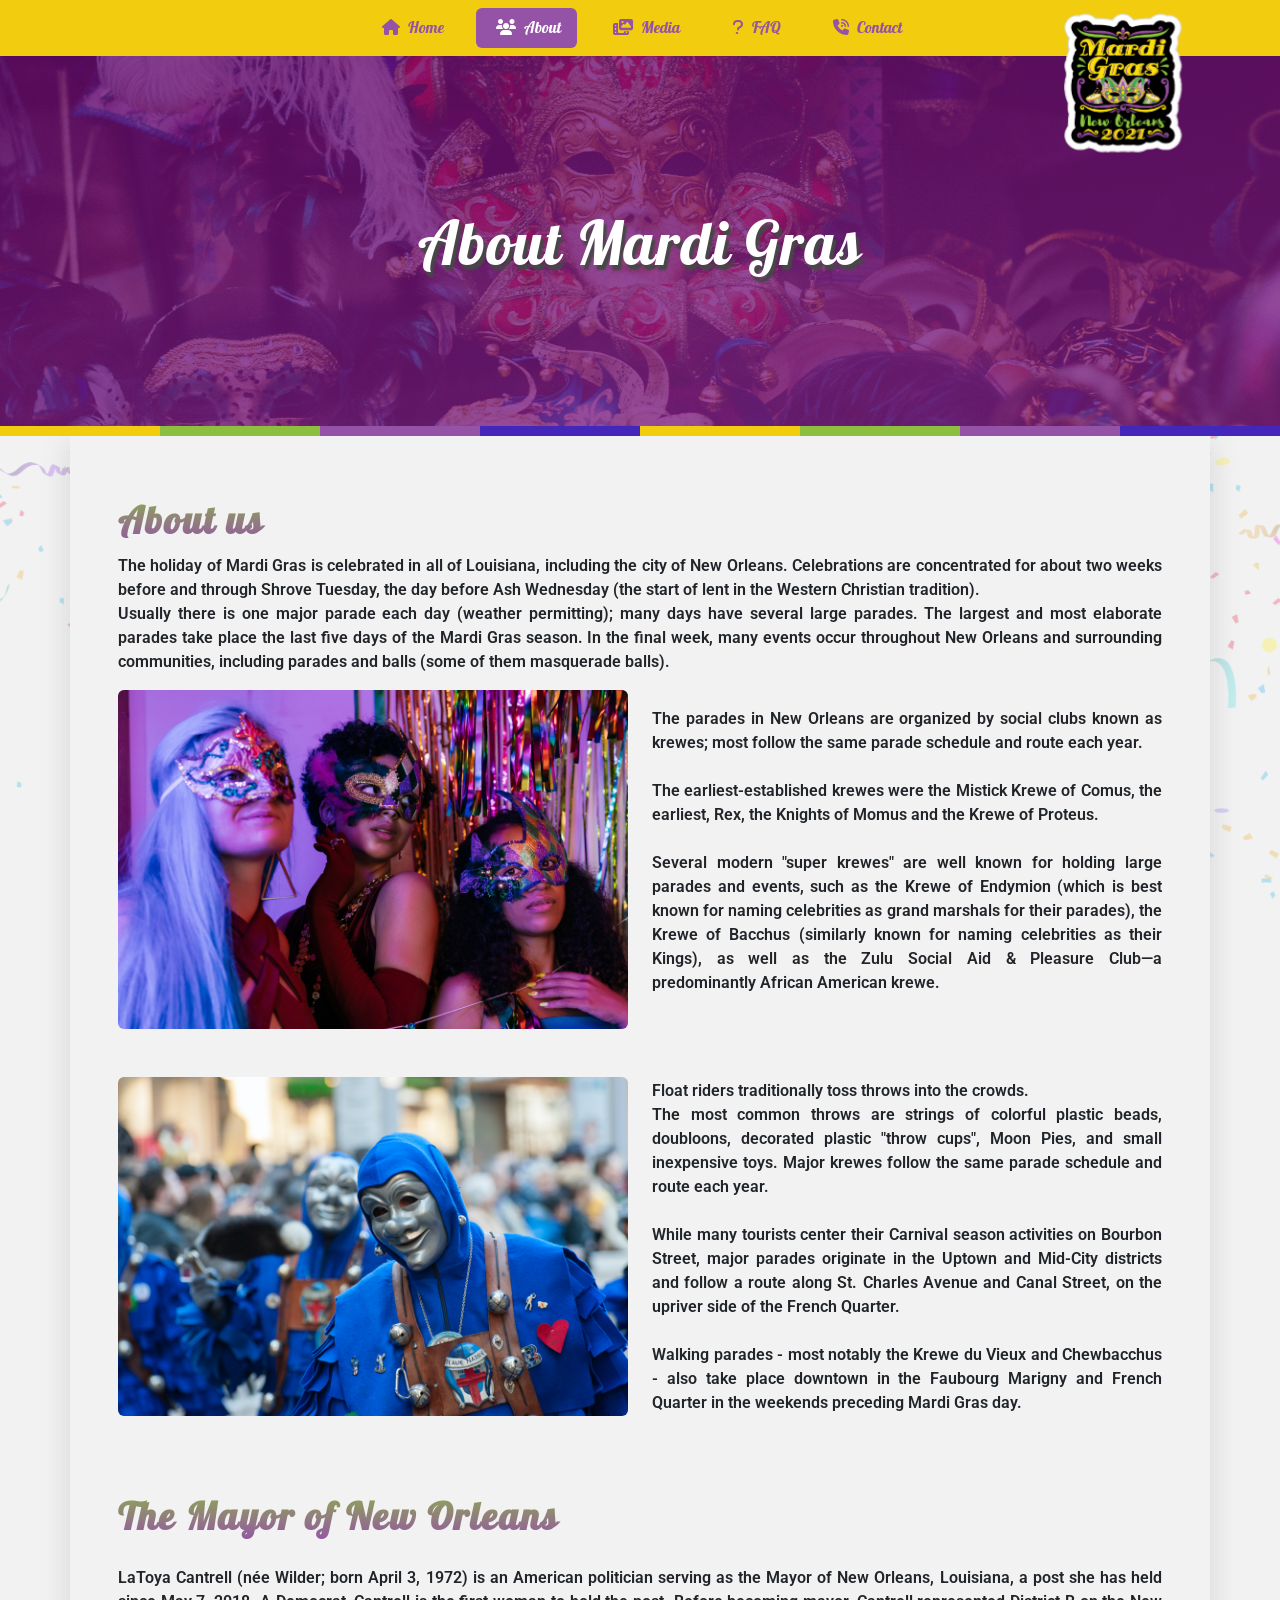
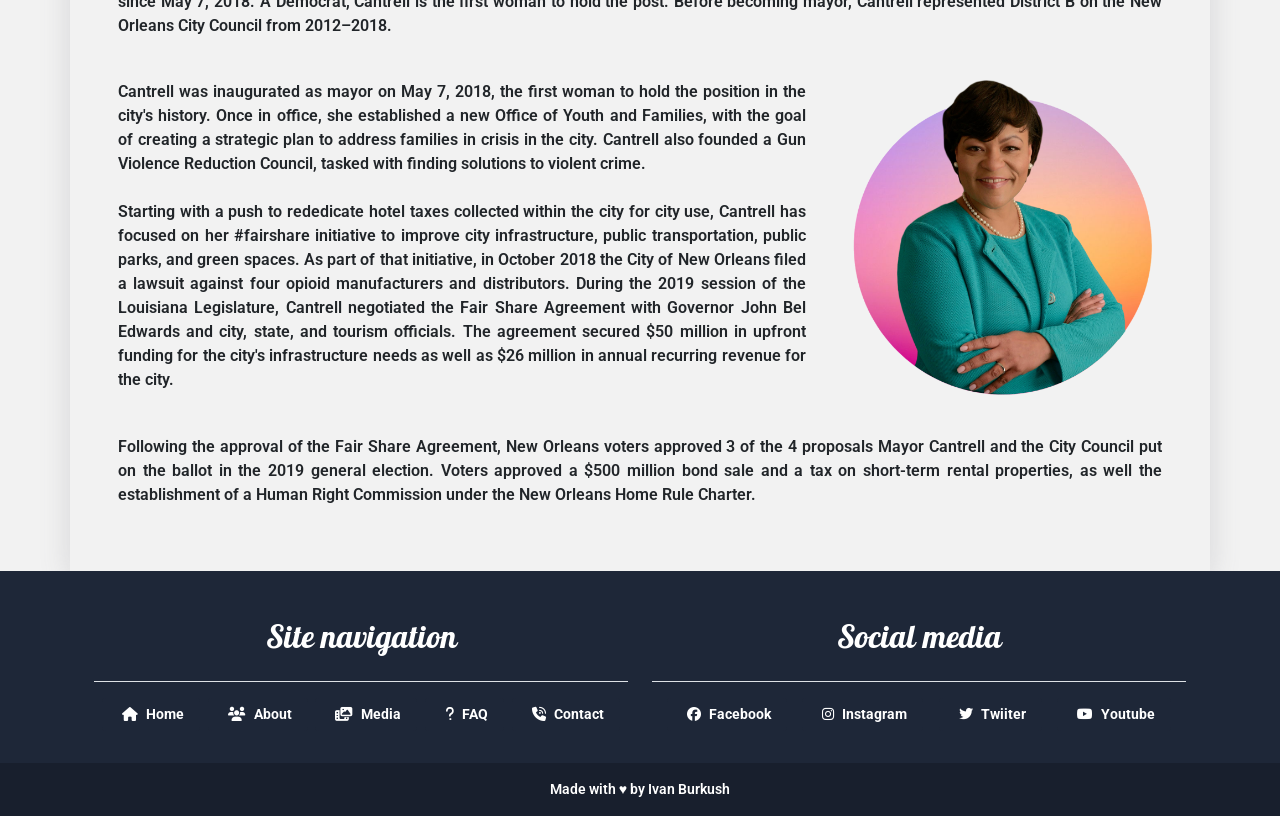
==== about.html @ 303bcdc7 "Initial commit" ====
<!DOCTYPE html>
<html lang="en">

<head>
    <meta charset="UTF-8">
    <meta http-equiv="X-UA-Compatible" content="IE=edge">
    <meta name="viewport" content="width=device-width, initial-scale=1.0">
    <link rel="stylesheet" href="https://cdnjs.cloudflare.com/ajax/libs/font-awesome/6.1.1/css/all.min.css"
        integrity="sha512-KfkfwYDsLkIlwQp6LFnl8zNdLGxu9YAA1QvwINks4PhcElQSvqcyVLLD9aMhXd13uQjoXtEKNosOWaZqXgel0g=="
        crossorigin="anonymous" referrerpolicy="no-referrer" />
    <link href="https://cdn.jsdelivr.net/npm/bootstrap@5.1.3/dist/css/bootstrap.min.css" rel="stylesheet"
        integrity="sha384-1BmE4kWBq78iYhFldvKuhfTAU6auU8tT94WrHftjDbrCEXSU1oBoqyl2QvZ6jIW3" crossorigin="anonymous" />
    <link rel="preconnect" href="https://fonts.googleapis.com">
    <link rel="preconnect" href="https://fonts.gstatic.com" crossorigin>
    <link rel="stylesheet" href="/styles/main.css">
    <link rel="shortcut icon" href="/imgs/logo.png">
    <title>About us</title>
</head>

<body>
    <!-- start of navbar -->
    <div class="navbar navbar-expand-lg navbar-light bg-newOrange sticky-top">
        <div class="container-fluid">
            <div class="container d-lg-flex justify-content-lg-end text-center ">
                <img class="position-absolute d-none d-lg-block navbarImage " width="150px" src="/imgs/logo.png"
                    alt="Mardi Gras Logo">
                <button onclick="myFunction()" class="navbar-toggler navbarIcon" type="button" data-bs-toggle="collapse"
                    data-bs-target="#navbarSupportedContent" aria-controls="navbarSupportedContent"
                    aria-expanded="false" aria-label="Toggle navigation">
                    <span class="navbar-toggler-icon"></span>
                </button>
                <div class="collapse navbar-collapse " id="navbarSupportedContent">
                    <nav class="nav nav-pills nav-fill d-block d-md-block d-lg-flex d-lg-flex flex-lg-row mx-auto ">
                        <a class="font-pattaya flex-md-fill text-md-center nav-link newPink mx-lg-2 mobileSpace"
                            href="/index.html"><i class="fa-solid fa-house px-1 me-1 bg-ne "></i>Home</a>
                        <a class="font-pattaya flex-md-fill text-md-center nav-link active mx-lg-2 mobileSpace"
                            href="/about.html"><i class="fa-solid fa-users px-1 me-1 "></i>About</a>
                        <a class="font-pattaya flex-md-fill text-md-center nav-link newPink mx-lg-2 mobileSpace"
                            href="/media.html"><i class="fa-solid fa-photo-film px-1 me-1"></i>Media</a>
                        <a class="font-pattaya flex-md-fill text-md-center nav-link newPink mx-lg-2 mobileSpace"
                            href="/FAQ.html"><i class="fa-solid fa-question px-1 me-1"></i>FAQ</a>
                        <a class="font-pattaya flex-md-fill text-md-center nav-link newPink mx-lg-2 mobileSpace"
                            href="/Contact.html"><i class="fa-solid fa-phone-volume px-1 me-1"></i>Contact</a>
                    </nav>
                </div>
            </div>
        </div>
    </div>
    <!-- start of banner-->

    <header class="headerBG-about">
        <section>
            <h1 class="header-banner text-center">About Mardi Gras</h1>
        </section>
    </header>

    <!-- start of bottom border-->
    <div class="container-fluid">
        <div class="row" style="height: 10px;">
            <div class="col bg-newOrange">
            </div>
            <div class="col bg-newGreen">
            </div>
            <div class="col bg-newPink">
            </div>
            <div class="col bg-newPurple">
            </div>
            <div class="col bg-newOrange">
            </div>
            <div class="col bg-newGreen">
            </div>
            <div class="col bg-newPink">
            </div>
            <div class="col bg-newPurple">
            </div>
        </div>
    </div>
    <!-- main content on page-->
    <div class="container bg-newGrey px-5 cShadow">
        <div class="row pt-5 d-flex align-items-center">
            <h2 class="gradient-text font-roboto-p pt-3 ">About us</h2>
            <div class="col-lg-12 ">
                <p class="font-roboto-p text-justify">The holiday of Mardi Gras is celebrated in all of
                    Louisiana,
                    including the city of New Orleans. Celebrations are concentrated for about two weeks before and
                    through Shrove Tuesday, the day before Ash Wednesday (the start of lent in the Western Christian
                    tradition).<br> Usually there is one major parade each day (weather permitting); many days have
                    several
                    large parades. The largest and most elaborate parades take place the last five days of the Mardi
                    Gras season. In the final week, many events occur throughout New Orleans and surrounding
                    communities, including parades and balls (some of them masquerade balls).
                </p>
            </div>
            <div class="col-lg-6 col-md-12 pb-md-3 pb-lg-0 pb-3">
                <img src="/imgs/about-us-1.jpg" class="w-100 rounded" alt="">
            </div>
            <div class="col-lg-6 col-md-12">
                <p class="font-roboto-p text-justify"> The parades in New Orleans are organized by social
                    clubs known as krewes; most follow the same parade schedule and route each year.<br><br> The
                    earliest-established krewes were the Mistick Krewe of Comus, the earliest, Rex, the Knights of Momus
                    and the Krewe of Proteus.<br><br> Several modern "super krewes" are well known for holding large
                    parades
                    and
                    events, such as the Krewe of Endymion (which is best known for naming celebrities as grand marshals
                    for their parades), the Krewe of Bacchus (similarly known for naming celebrities as their Kings), as
                    well as the Zulu Social Aid & Pleasure Club—a predominantly African American krewe.
                </p>
            </div>
        </div>
        <div class="row pt-lg-5 d-flex align-items-center">
            <div class="col-lg-6 col-md-12 pb-lg-3 pb-md-3 pb-3">
                <img src="/imgs/about us 2.jpg" class="w-100 rounded" alt="">
            </div>
            <div class="col-lg-6 col-md-12">
                <p class="font-roboto-p text-justify"> Float riders traditionally toss throws into the
                    crowds.<br> The most common throws are strings of colorful plastic beads, doubloons, decorated
                    plastic
                    "throw cups", Moon Pies, and small inexpensive toys. Major krewes follow the same parade
                    schedule
                    and route each year.<br> <br>While many tourists center their Carnival season activities on
                    Bourbon
                    Street,
                    major parades originate in the Uptown and Mid-City districts and follow a route along St.
                    Charles
                    Avenue and Canal Street, on the upriver side of the French Quarter. <br><br>Walking parades -
                    most
                    notably
                    the Krewe du Vieux and Chewbacchus - also take place downtown in the Faubourg Marigny and French
                    Quarter in the weekends preceding Mardi Gras day.
                </p>
            </div>
        </div>
        <div class="row pt-5 d-flex align-items-sm-center">
            <h2 class="gradient-text font-roboto-p pt-3 ">The Mayor of New Orleans</h2>
            <div class="col-lg-12">
                <p class="font-roboto-p pt-3 text-justify">LaToya Cantrell (née Wilder; born April 3, 1972) is an
                    American politician serving as the Mayor of New Orleans, Louisiana, a post she has held since May 7,
                    2018. A Democrat, Cantrell is the first woman to hold the post. Before becoming mayor, Cantrell
                    represented District B on the New Orleans City Council from 2012–2018.</p>
            </div>
        </div>
        <div class="row d-flex align-items-center">
            <div class="col-lg-8 ">
                <p class="font-roboto-p pt-3 text-justify">Cantrell was
                    inaugurated as
                    mayor on May 7, 2018, the first woman to hold the position in the city's history. Once in
                    office, she established a new Office of Youth and Families, with the goal of creating a strategic
                    plan to address families in crisis in the city. Cantrell also founded a Gun Violence Reduction
                    Council, tasked with finding solutions to violent crime. <br><br>Starting with a push to rededicate
                    hotel taxes collected within the city for city use, Cantrell has focused on her #fairshare
                    initiative to improve city infrastructure, public transportation, public parks, and green
                    spaces. As part of that initiative, in October 2018 the City of New Orleans filed a lawsuit
                    against four opioid manufacturers and distributors. During the 2019 session of the Louisiana
                    Legislature, Cantrell negotiated the Fair Share Agreement with Governor John Bel Edwards and city,
                    state, and tourism officials. The agreement secured $50 million in upfront funding for the city's
                    infrastructure needs as well as $26 million in annual recurring revenue for the city.</p>
            </div>
            <div class="col-lg-4 ">
                <img src="/imgs/La_Toya_Cantrell.png" class="w-100 rounded pb-4" alt="Mardi Gras mask">
            </div>
            <div class="col-lg-12 pb-5">
                <p class="font-roboto-p pt-3 text-justify">Following
                    the approval of the Fair Share Agreement, New Orleans voters approved 3 of the 4 proposals Mayor
                    Cantrell and the City Council put on the ballot in the 2019 general election. Voters approved a $500
                    million bond sale and a tax on short-term rental properties, as well the establishment of a Human
                    Right Commission under the New Orleans Home Rule Charter.</p>
            </div>
        </div>
    </div>
    <!-- Footer -->
    <div class="bgNewDarkBlue">
        <div class="container p-4">
            <section class="">
                <div class="row">
                    <div class="col-lg-6 col-md-6 mb-4 mb-md-0">
                        <h5 class="footerHeader text-center border-bottom pb-4 mt-4">Site navigation</h5>
                        <ul class="list-unstyled mb-0 d-xl-flex justify-content-evenly">
                            <li>
                                <a class="btn button-footer my-2 w-100 align-self-start font-roboto-p me-2"
                                    href="/index.html"><i class="fa-solid fa-house px-1 me-1 bg-ne "></i>Home</a>
                            </li>
                            <li>
                                <a class="btn button-footer my-2 w-100 align-self-start font-roboto-p me-2"
                                    href="/about.html"><i class="fa-solid fa-users px-1 me-1 "></i>About</a>
                            </li>
                            <li>
                                <a class="btn button-footer my-2 w-100 align-self-start font-roboto-p me-2"
                                    href="/media.html"><i class="fa-solid fa-photo-film px-1 me-1"></i>Media</a>
                            </li>
                            <li>
                                <a class="btn button-footer my-2 w-100 align-self-start font-roboto-p me-2"
                                    href="/FAQ.html"><i class="fa-solid fa-question px-1 me-1"></i>FAQ</a>
                            </li>
                            <li>
                                <a class="btn button-footer my-2 w-100 align-self-start font-roboto-p me-2"
                                    href="/contact.html"><i class="fa-solid fa-phone-volume px-1 me-1"></i>Contact</a>
                            </li>
                        </ul>
                    </div>
                    <div class="col-lg-6 col-md-6 mb-4 mb-md-0 mt-4">
                        <h5 class="footerHeader text-center border-bottom pb-4">Social media</h5>
                        <ul class="list-unstyled mb-0 d-xl-flex justify-content-evenly">
                            <li>
                                <a class="btn button-footer my-2 w-100 align-self-start font-roboto-p me-2" id="FS"
                                    href="https://www.facebook.com/MardiGrasNewOrleans/"><i
                                        class="fa-brands fa-facebook px-1 me-1 bg-ne"></i>Facebook</a>
                            </li>
                            <li>
                                <a class="btn button-footer my-2 w-100 align-self-start font-roboto-p me-2" id="insta"
                                    href="https://www.instagram.com/mardigrasworld/"><i
                                        class="fa-brands fa-instagram px-1 me-1 "></i>Instagram</a>
                            </li>
                            <li>
                                <a class="btn button-footer my-2 w-100 align-self-start font-roboto-p me-2" id="twitter"
                                    href="https://twitter.com/MardiGrasNOLA"><i
                                        class="fa-brands fa-twitter px-1 me-1 "></i>Twiiter</a>
                            </li>
                            <li>
                                <a class="btn button-footer my-2 w-100 align-self-start font-roboto-p me-2" id="YT"
                                    href="https://www.youtube.com/channel/UCOrq1qF6dVDn9Do-wvbKh0Q"><i
                                        class="fa-brands fa-youtube px-1 me-1 "></i>Youtube</a>
                            </li>
                        </ul>
                    </div>
                </div>
            </section>
        </div>
        <div class="text-center p-3 font-roboto-p-footer" style="background-color: rgba(0, 0, 0, 0.2)">
            <a style="color: white;">Made with ♥ by Ivan Burkush</a>
        </div>
    </div>

    <script src="/js/footer.js"></script>
    <script src="https://cdn.jsdelivr.net/npm/bootstrap@5.1.3/dist/js/bootstrap.bundle.min.js"
        integrity="sha384-ka7Sk0Gln4gmtz2MlQnikT1wXgYsOg+OMhuP+IlRH9sENBO0LRn5q+8nbTov4+1p" crossorigin="anonymous">
    </script>
</body>

</html>
---- styles/main.css ----
@charset "UTF-8";
@import url("https://fonts.googleapis.com/css2?family=Henny+Penny&family=Pattaya&family=Roboto:wght@100&display=swap");
body {
  background-color: #F2F2F2;
  min-height: 100%;
  background-image: url("/imgs/20-203442_confetti-transparent-png-clip-art-image-free-confetti.png");
  background-repeat: no-repeat;
  background-attachment: fixed;
  background-position: center;
  background-size: cover;
}

.bg-newOrange {
  background-color: #F2CC0F;
}

.bg-newGreen {
  background-color: #8CBF3F;
}

.bg-newPink {
  background-color: #9453A6;
}

.bg-newGrey {
  background-color: #F2F2F2;
}

.bg-newPurple {
  background-color: #4426bb;
}

.newPink {
  color: #9453A6 !important;
}

.carousel-item {
  overflow: hidden;
}

.carousel-item img {
  width: 100%;
  -o-object-fit: contain;
     object-fit: contain;
}

.font-roboto-p {
  font-family: 'Roboto', sans-serif;
  font-weight: 600;
}

.font-pattaya-slider {
  font-size: 64px;
  letter-spacing: 2px;
  font-family: 'Pattaya', sans-serif;
  text-shadow: 3px 5px 2px #474747;
}

.gradient-text {
  font-size: 38px;
  letter-spacing: 2px;
  font-family: 'Pattaya', sans-serif;
  background-color: #f3ec78;
  background-image: -webkit-gradient(linear, left bottom, left top, from(#9453A6), to(#8CBF3F));
  background-image: linear-gradient(to top, #9453A6 0%, #8CBF3F 100%);
  background-size: 100%;
  background-clip: text;
  -webkit-background-clip: text;
  -moz-background-clip: text;
  -webkit-text-fill-color: transparent;
  -moz-text-fill-color: transparent;
}

.carousel .carousel-indicators button {
  width: 10px;
  height: 10px;
  border-radius: 100%;
}

.carousel-control-prev-icon {
  background-image: url("data:image/svg+xml;charset=utf8,%3Csvg xmlns='http://www.w3.org/2000/svg' fill='%239453A6' viewBox='0 0 8 8'%3E%3Cpath d='M5.25 0l-4 4 4 4 1.5-1.5-2.5-2.5 2.5-2.5-1.5-1.5z'/%3E%3C/svg%3E") !important;
}

.carousel-control-next-icon {
  background-image: url("data:image/svg+xml;charset=utf8,%3Csvg xmlns='http://www.w3.org/2000/svg' fill='%239453A6' viewBox='0 0 8 8'%3E%3Cpath d='M2.75 0l-1.5 1.5 2.5 2.5-2.5 2.5 1.5 1.5 4-4-4-4z'/%3E%3C/svg%3E") !important;
}

@media (max-width: 991.98px) {
  h1.h1Mobile-1 {
    display: -webkit-box;
    display: -ms-flexbox;
    display: flex;
    text-align: center;
    -webkit-box-pack: center;
        -ms-flex-pack: center;
            justify-content: center;
    height: 62vh;
    -ms-flex-line-pack: center;
        align-content: center;
    -webkit-box-align: end;
        -ms-flex-align: end;
            align-items: end;
    padding-bottom: 45px;
  }
}

.mobile-img-sides {
  background-image: url("./imgs/mardi-festival.jpeg");
  padding-right: 0 !important;
  padding-left: 0 !important;
}

.bgMobileStyle {
  background-image: url("/imgs/bannerMobile.jpg");
  background-size: cover;
  height: 60vh;
  background-position: center;
}

.fs-h1-m {
  font-size: 42px;
}

.fs-h3-card {
  font-family: 'Roboto', sans-serif;
  font-weight: bold;
  font-size: 14px !important;
}

.text-justify {
  text-align: justify;
}

.cShadow {
  -webkit-box-shadow: rgba(100, 100, 111, 0.2) 0px 7px 29px 0px;
          box-shadow: rgba(100, 100, 111, 0.2) 0px 7px 29px 0px;
}

.sliderBox {
  height: 450px;
  position: relative;
  text-align: left;
  display: -webkit-box;
  display: -ms-flexbox;
  display: flex;
  -webkit-box-align: center;
      -ms-flex-align: center;
          align-items: center;
}

.cardBt {
  color: white;
  background-color: #8CBF3F;
  border-color: #8CBF3F;
}

.button5 {
  border-radius: 4px;
  background-color: #5ca1e1;
  border: none;
  color: #fff;
  text-align: center;
  font-family: 'Roboto', sans-serif;
  font-weight: bold;
  font-size: 14px !important;
  -webkit-transition: all 0.5s;
  transition: all 0.5s;
  cursor: pointer;
}

.button5 {
  cursor: pointer;
  display: inline-block;
  position: relative;
  -webkit-transition: 0.5s;
  transition: 0.5s;
}

.button5:after {
  content: '←';
  position: absolute;
  opacity: 0;
  color: white;
  right: -20px;
  -webkit-transition: 0.5s;
  transition: 0.5s;
}

.button5:hover {
  padding-right: 24px;
  padding-left: 8px;
  background-color: #9453A6;
  color: white;
  text-shadow: 2px 2px 2px #00000069;
}

.button5:hover:after {
  opacity: 1;
  right: 10px;
}

.button6 {
  border-radius: 4px;
  background-color: #8CBF3F;
  border: none;
  color: #fff;
  text-align: center;
  font-family: 'Roboto', sans-serif;
  font-weight: bold;
  font-size: 14px !important;
  -webkit-transition: all 0.5s;
  transition: all 0.5s;
  cursor: pointer;
}

.button6 {
  cursor: pointer;
  display: inline-block;
  position: relative;
  -webkit-transition: 0.5s;
  transition: 0.5s;
}

.button6:after {
  content: '←';
  position: absolute;
  opacity: 0;
  color: white;
  right: -20px;
  -webkit-transition: 0.5s;
  transition: 0.5s;
}

.button6:hover {
  padding-right: 24px;
  padding-left: 8px;
  background-color: #9453A6;
  color: white;
  text-shadow: 2px 2px 2px #00000069;
}

.button6:hover:after {
  opacity: 1;
  right: 10px;
}

.font-roboto-p-footer {
  font-family: 'Roboto', sans-serif;
  font-weight: 600;
  font-size: 14px;
}

.headerBG-about {
  background: #ffcd00;
  background: linear-gradient(350deg, #7e1f82c8, #68076cc8), url(/imgs/Mardi-gras-banner-about.jpg);
  background-size: cover;
  background-position: 100%;
  height: 450px;
  margin-top: -80px;
}

header section {
  display: -webkit-box;
  display: -ms-flexbox;
  display: flex;
  -webkit-box-pack: center;
      -ms-flex-pack: center;
          justify-content: center;
  -webkit-box-align: center;
      -ms-flex-align: center;
          align-items: center;
  height: 550px;
}

.header-banner {
  font-family: 'Pattaya', sans-serif;
  letter-spacing: 1px;
  font-size: 60px;
  color: white;
  text-shadow: 3px 5px 2px #474747;
}

@media (max-width: 991.98px) {
  .header-banner {
    font-size: 40px;
  }
}

.headerBG-media {
  background: #ffcd00;
  background: linear-gradient(350deg, #7e1f82c8, #68076cc8), url(/imgs/Mardi-gras-banner-media.jpg);
  background-size: cover;
  background-position: 100%;
  height: 450px;
  margin-top: -80px;
}

.imgHover {
  -webkit-transition: -webkit-box-shadow .3s;
  transition: -webkit-box-shadow .3s;
  transition: box-shadow .3s;
  transition: box-shadow .3s, -webkit-box-shadow .3s;
}

.imgHover:hover {
  -webkit-box-shadow: rgba(100, 100, 111, 0.2) 0px 7px 29px 0px;
          box-shadow: rgba(100, 100, 111, 0.2) 0px 7px 29px 0px;
}

.container-vid {
  position: relative;
  overflow: hidden;
  width: 100%;
  padding-top: 56.25%;
  /* 16:9 Aspect Ratio (divide 9 by 16 = 0.5625) */
}

/* Then style the iframe to fit in the container div with full height and width */
.responsive-iframe {
  position: absolute;
  top: 0;
  left: 0;
  bottom: 0;
  right: 0;
  width: 100%;
  height: 100%;
}

.headerBG-FAQ {
  background: #ffcd00;
  background: linear-gradient(350deg, #7e1f82c8, #68076cc8), url(/imgs/Mardi-gras-banner-faq.jpg);
  background-size: cover;
  background-position: 100%;
  height: 450px;
  margin-top: -80px;
}

button.accordion-button {
  font-family: 'Roboto';
  font-weight: 600;
}

.accordion-body {
  font-family: 'Roboto';
  font-weight: 700;
}

button.accordion-button.collapsed {
  background-color: #f2f2f2;
}

.accordion-button:not(.collapsed) {
  color: #9453a6 !important;
}

.accordion-button.collapsed::after {
  background-image: url(/imgs/icons8-arrow-24.png) !important;
}

.accordion-button:not(.collapsed)::after {
  background-image: url(/imgs/icons8-arrow-24.png) !important;
}

.headerBG-contact {
  background: #ffcd00;
  background: linear-gradient(350deg, #7e1f82c8, #68076cc8), url(/imgs/Mardi-gras-banner-contact.jpg);
  background-size: cover;
  background-position: 100%;
  height: 450px;
  margin-top: -80px;
}

.map {
  margin: auto;
  display: -webkit-box;
  display: -ms-flexbox;
  display: flex;
}

iframe.googlemap {
  border-radius: 2%;
}

.navbarIcon {
  border-color: rgba(0, 0, 0, 0) !important;
}

.navbarImage {
  z-index: 5;
  -webkit-transition: all .2s ease-in-out;
  transition: all .2s ease-in-out;
}

.navbarImage:hover {
  -webkit-transform: scale(1.5) translate(-25%, 15%);
          transform: scale(1.5) translate(-25%, 15%);
}

button:focus:not(:focus-visible) {
  outline: none !important;
}

.navbar-toggler:focus {
  -webkit-box-shadow: 0 0 0 0 !important;
          box-shadow: 0 0 0 0 !important;
}

.nav-pills .nav-link.active,
.nav-pills .show > .nav-link {
  color: #fff;
  background-color: #9453A6 !important;
  -webkit-transition: all .2s ease-in-out;
  transition: all .2s ease-in-out;
}

.nav-pills .nav-link.active:hover,
.nav-pills .show > .nav-link:hover {
  background-color: #593563 !important;
  -webkit-transform: scale(1.1);
          transform: scale(1.1);
}

a.font-pattaya.flex-md-fill.text-md-center.nav-link.newPink.mx-lg-2.mobileSpace {
  -webkit-transition: all .2s ease-in-out;
  transition: all .2s ease-in-out;
}

a.font-pattaya.flex-md-fill.text-md-center.nav-link.newPink.mx-lg-2.mobileSpace:hover {
  color: white !important;
  background-color: #9453A6 !important;
  -webkit-transform: scale(1.1);
          transform: scale(1.1);
}

@media (max-width: 992px) {
  .mobileSpace {
    margin-top: 0.5rem;
    margin-bottom: 0.5rem;
  }
}

.font-pattaya {
  font-family: 'Pattaya', sans-serif;
}

.bgNewDarkBlue {
  background-color: #1e2738;
}

.button-footer {
  border-radius: 4px;
  background-color: #1e2738;
  border: none;
  color: #fff;
  text-align: center;
  font-family: 'Roboto', sans-serif;
  font-weight: bold;
  font-size: 14px !important;
  -webkit-transition: all 0.5s;
  transition: all 0.5s;
  cursor: pointer;
}

.button-footer {
  cursor: pointer;
  display: inline-block;
  position: relative;
  -webkit-transition: 0.5s;
  transition: 0.5s;
}

.button-footer:after {
  content: '←';
  position: absolute;
  opacity: 0;
  color: white;
  right: -5px;
  -webkit-transition: 0.5s;
  transition: 0.5s;
}

.button-footer:hover {
  padding-right: 24px;
  padding-left: 8px;
  background-color: #9453A6;
  color: white;
  text-shadow: 2px 2px 2px #00000069;
}

.button-footer:hover:after {
  opacity: 1;
  right: 10px;
}

.footerHeader {
  font-family: 'Pattaya', sans-serif;
  font-size: 32px;
  color: white;
}

.modalBtnClose {
  position: absolute;
  top: 8px;
  right: 8px;
  background-color: white;
  color: black !important;
}

.font-pattaya-modealHeader {
  font-family: "Pattaya", sans-serif;
  color: #000000;
  font-weight: 400;
  font-size: 34px;
}

.font-roboto-modealDesc {
  font-family: 'Roboto', sans-serif;
  font-weight: 600;
  font-size: 15px;
}

.headerBG-trivia {
  background: #ffcd00;
  background: linear-gradient(350deg, #7e1f82c8, #68076cc8), url(/imgs/Mardi-gras-banner-trivia.jpg);
  background-size: cover;
  background-position: 100%;
  height: 450px;
  margin-top: -80px;
}

.bg-newTrivia {
  background: url(/imgs/bg-quiz.jpg);
  background: url(/imgs/bg-quiz.jpg);
  background-size: cover;
}

.btn-wrong {
  background-color: red !important;
}

.btn-correct {
  background-color: green !important;
}

.button-trivia {
  border-radius: 4px;
  background-color: #5ca1e1;
  border: none;
  color: #fff;
  text-align: center;
  font-family: 'Roboto', sans-serif;
  font-weight: bold;
  font-size: 14px !important;
  -webkit-transition: all 0.5s;
  transition: all 0.5s;
  cursor: pointer;
}

.button-trivia {
  cursor: pointer;
  text-decoration: none;
  display: inline-block;
  position: relative;
  -webkit-transition: 0.5s;
  transition: 0.5s;
}

.button-trivia:hover {
  background-color: #9453A6;
  color: white;
  text-shadow: 2px 2px 2px #00000069;
}

.button-trivia:hover:after {
  opacity: 1;
}

.quiz-box {
  width: 100%;
}

.btn-grid {
  display: -ms-grid;
  display: grid;
  -webkit-box-pack: center;
      -ms-flex-pack: center;
          justify-content: center;
  -ms-grid-columns: (auto)[2];
      grid-template-columns: repeat(2, auto);
  gap: 20px;
}

.controls {
  text-align: center;
  width: 100%;
}

.hide {
  display: none;
}

#intro {
  display: -webkit-box;
  display: -ms-flexbox;
  display: flex;
  -webkit-box-pack: justify;
      -ms-flex-pack: justify;
          justify-content: space-between;
}

.prefix {
  font-family: 'Roboto', sans-serif;
  color: white;
  font-weight: bold;
  text-align: center;
  font-size: 1rem;
}

#counter,
#score {
  text-align: center;
}

.counter,
.score {
  padding: 1.5rem 2.5rem;
  font-family: 'Roboto', sans-serif;
  font-weight: 700;
  color: white;
  background-color: #0eaedf;
  border-radius: 5px;
}

.question-holder {
  font-family: 'Roboto', sans-serif;
  height: 10rem;
  display: -webkit-box;
  display: -ms-flexbox;
  display: flex;
  text-align: center;
  -webkit-box-align: center;
      -ms-flex-align: center;
          align-items: center;
}

.answer-container {
  font-family: 'Roboto', sans-serif;
  display: -webkit-box;
  display: -ms-flexbox;
  display: flex;
  -webkit-box-orient: initial;
  -webkit-box-direction: initial;
      -ms-flex-direction: initial;
          flex-direction: initial;
  margin-bottom: 0.5rem;
  font-size: 1.5rem;
}

.answer-prefix {
  background-color: #0eaedf;
  color: white;
  padding: 1.5rem 2.5rem;
  margin: 0;
}

.answer-text {
  padding: 1.5rem;
  width: 100%;
  margin: 0;
}

.answer-container:hover {
  cursor: pointer;
  -webkit-box-shadow: 0 0.4rem 1.4rem 0 rgba(86, 185, 235, 0.5);
          box-shadow: 0 0.4rem 1.4rem 0 rgba(86, 185, 235, 0.5);
  -webkit-transform: translateY(-0.1rem);
          transform: translateY(-0.1rem);
  -webkit-transition: -webkit-transform 200ms;
  transition: -webkit-transform 200ms;
  transition: transform 200ms;
  transition: transform 200ms, -webkit-transform 200ms;
}

.correct {
  background-color: lightgreen;
}

.incorrect {
  background-color: lightpink;
}

.font-size-q {
  font-size: 24px !important;
}
/*# sourceMappingURL=main.css.map */
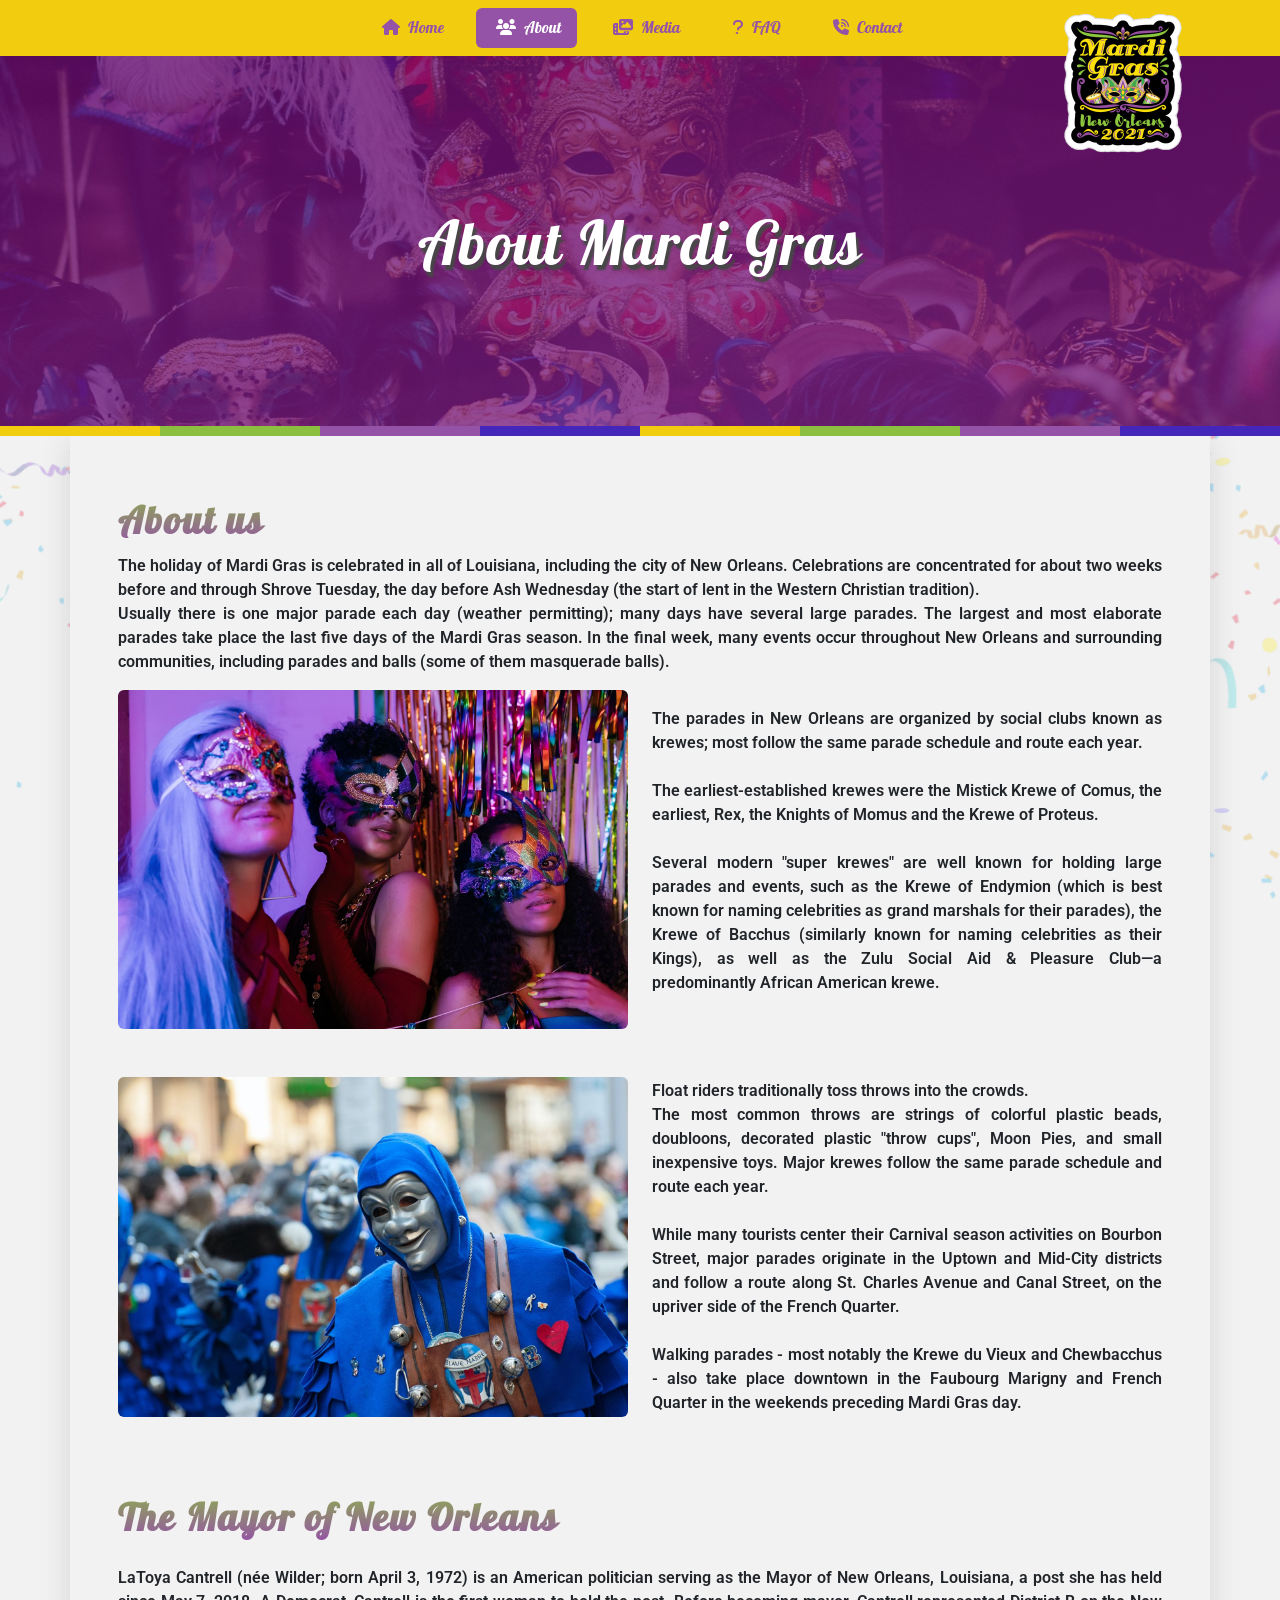
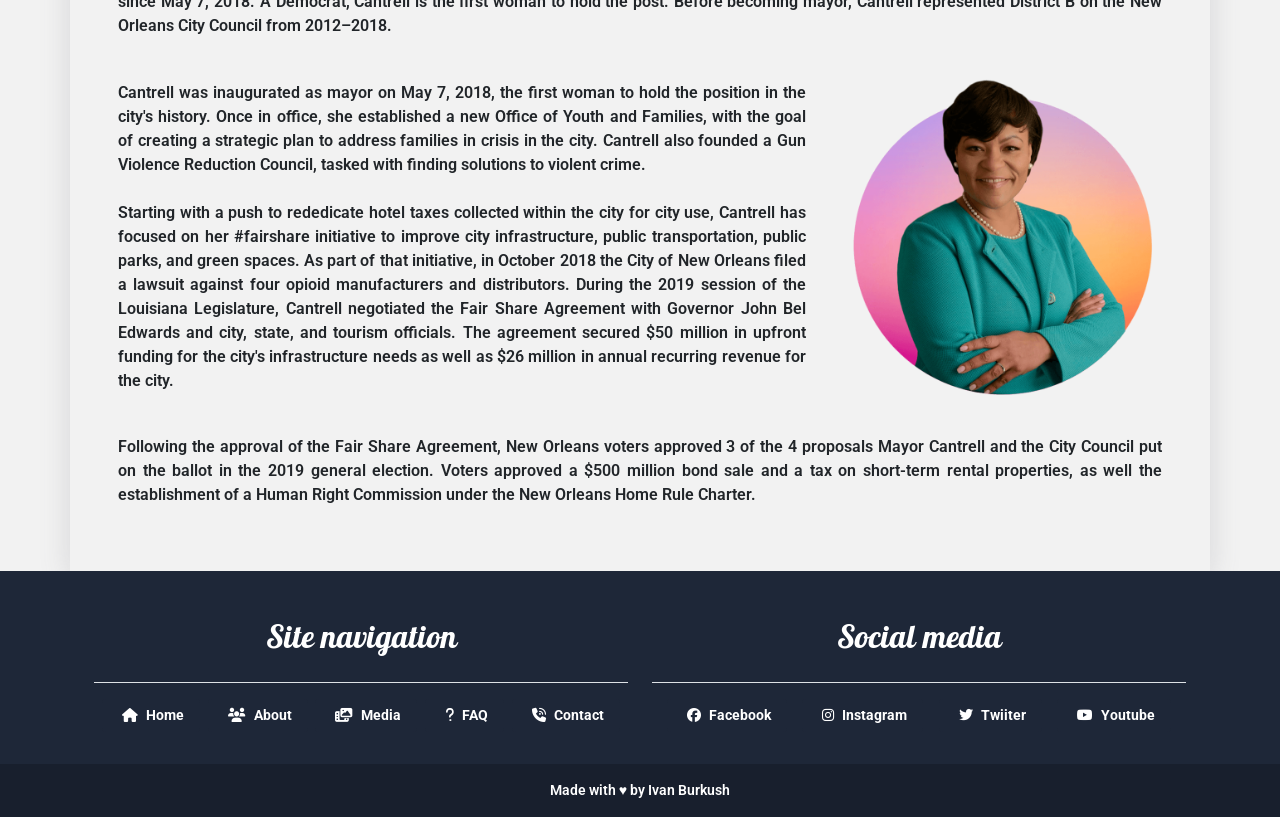
==== commit 2ad476cb: "Lighter images, lazy loading, small text fixes Images went from 11.2 MB to 6.3 MB (resized to the si" ====
--- a/about.html
+++ b/about.html
@@ -92,7 +92,7 @@
                 </p>
             </div>
             <div class="col-lg-6 col-md-12 pb-md-3 pb-lg-0 pb-3">
-                <img src="/imgs/about-us-1.jpg" class="w-100 rounded" alt="">
+                <img loading="lazy" src="/imgs/about-us-1.jpg" class="w-100 rounded" alt="">
             </div>
             <div class="col-lg-6 col-md-12">
                 <p class="font-roboto-p text-justify"> The parades in New Orleans are organized by social
@@ -109,7 +109,7 @@
         </div>
         <div class="row pt-lg-5 d-flex align-items-center">
             <div class="col-lg-6 col-md-12 pb-lg-3 pb-md-3 pb-3">
-                <img src="/imgs/about us 2.jpg" class="w-100 rounded" alt="">
+                <img loading="lazy" src="/imgs/about us 2.jpg" class="w-100 rounded" alt="">
             </div>
             <div class="col-lg-6 col-md-12">
                 <p class="font-roboto-p text-justify"> Float riders traditionally toss throws into the
@@ -156,7 +156,7 @@
                     infrastructure needs as well as $26 million in annual recurring revenue for the city.</p>
             </div>
             <div class="col-lg-4 ">
-                <img src="/imgs/La_Toya_Cantrell.png" class="w-100 rounded pb-4" alt="Mardi Gras mask">
+                <img loading="lazy" src="/imgs/La_Toya_Cantrell.png" class="w-100 rounded pb-4" alt="LaToya Cantrell, Mayor of New Orleans">
             </div>
             <div class="col-lg-12 pb-5">
                 <p class="font-roboto-p pt-3 text-justify">Following
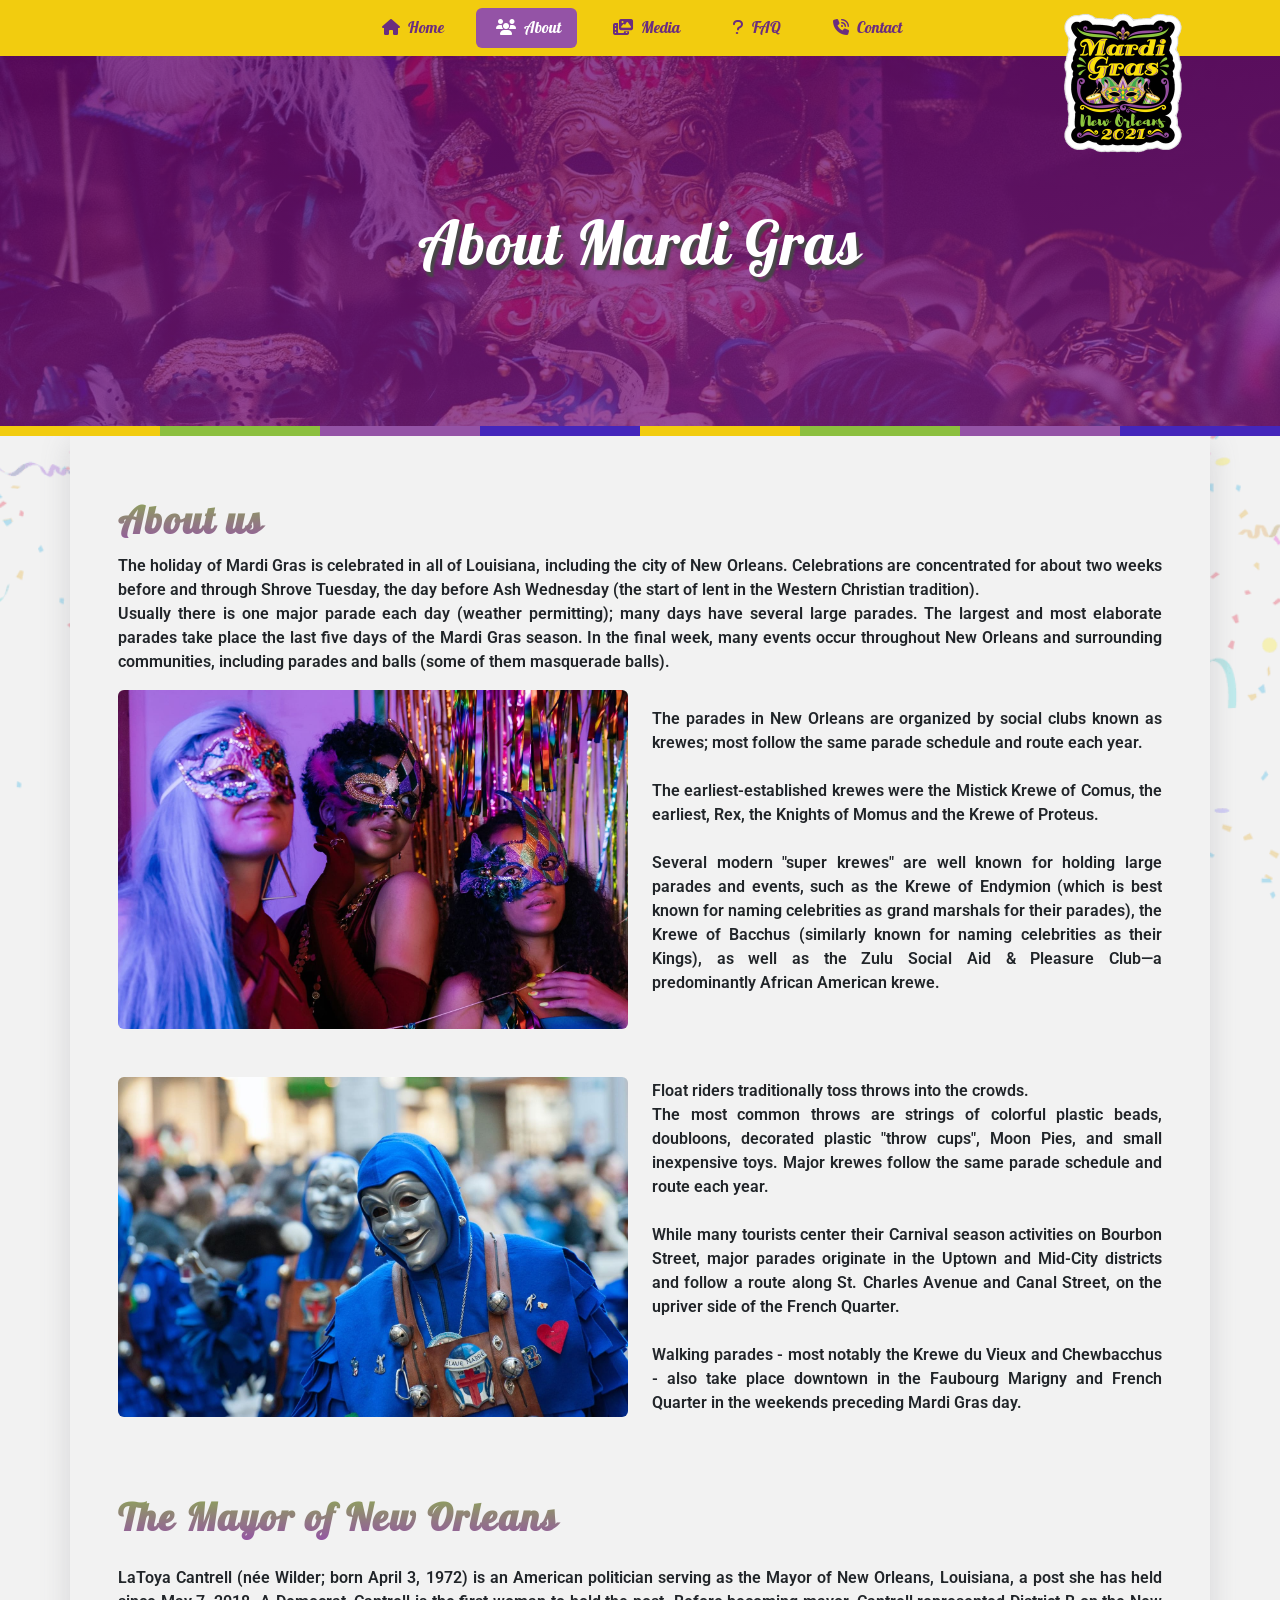
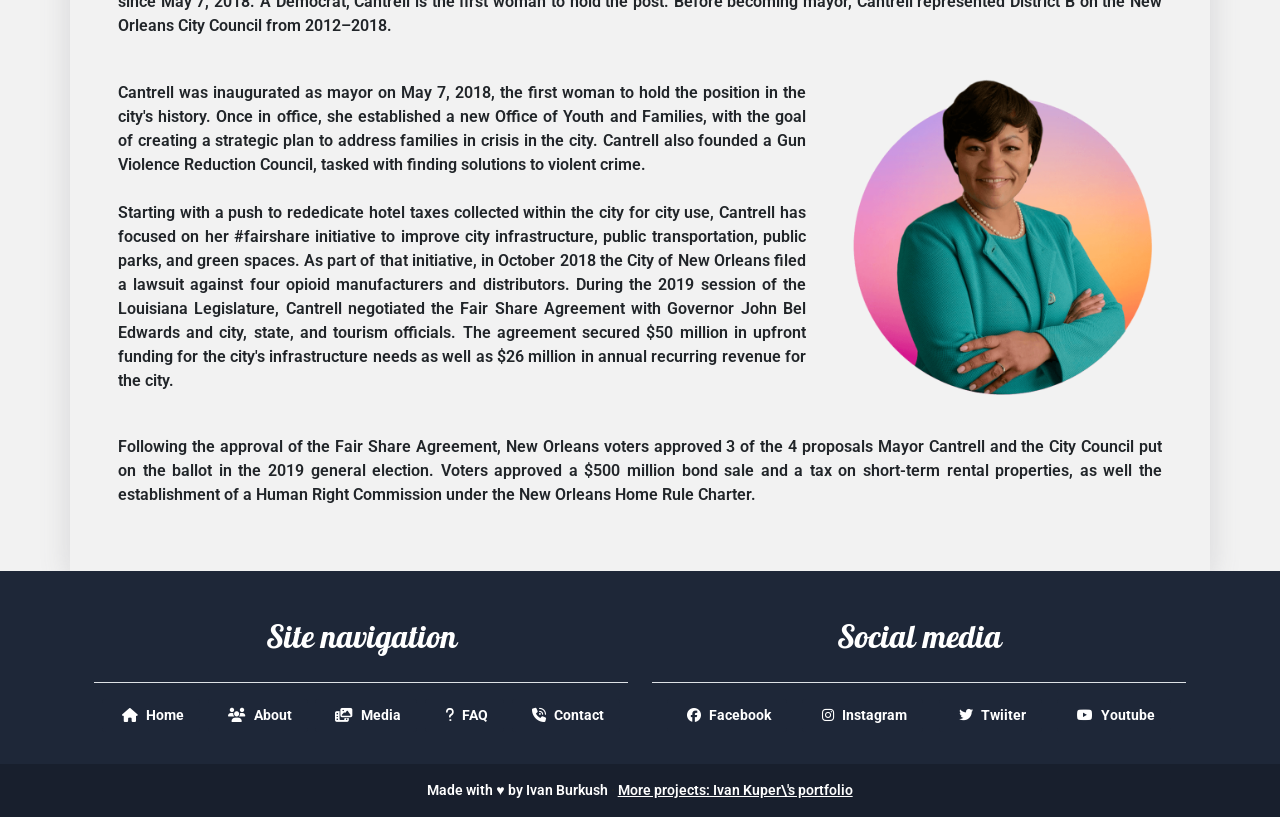
==== commit bea59afe: "Mardi Gras: main landmark, fonts as link (no CSS @import), contrast and heading fixes, portfolio lin" ====
--- a/about.html
+++ b/about.html
@@ -12,6 +12,7 @@
         integrity="sha384-1BmE4kWBq78iYhFldvKuhfTAU6auU8tT94WrHftjDbrCEXSU1oBoqyl2QvZ6jIW3" crossorigin="anonymous" />
     <link rel="preconnect" href="https://fonts.googleapis.com">
     <link rel="preconnect" href="https://fonts.gstatic.com" crossorigin>
+    <link href="https://fonts.googleapis.com/css2?family=Henny+Penny&family=Pattaya&family=Roboto:wght@100&display=swap" rel="stylesheet">
     <link rel="stylesheet" href="/styles/main.css">
     <link rel="shortcut icon" href="/imgs/logo.png">
     <title>About us</title>
@@ -40,12 +41,13 @@
                         <a class="font-pattaya flex-md-fill text-md-center nav-link newPink mx-lg-2 mobileSpace"
                             href="/FAQ.html"><i class="fa-solid fa-question px-1 me-1"></i>FAQ</a>
                         <a class="font-pattaya flex-md-fill text-md-center nav-link newPink mx-lg-2 mobileSpace"
-                            href="/Contact.html"><i class="fa-solid fa-phone-volume px-1 me-1"></i>Contact</a>
+                            href="/contact.html"><i class="fa-solid fa-phone-volume px-1 me-1"></i>Contact</a>
                     </nav>
                 </div>
             </div>
         </div>
     </div>
+    <main>
     <!-- start of banner-->
 
     <header class="headerBG-about">
@@ -167,13 +169,14 @@
             </div>
         </div>
     </div>
+    </main>
     <!-- Footer -->
     <div class="bgNewDarkBlue">
         <div class="container p-4">
             <section class="">
                 <div class="row">
                     <div class="col-lg-6 col-md-6 mb-4 mb-md-0">
-                        <h5 class="footerHeader text-center border-bottom pb-4 mt-4">Site navigation</h5>
+                        <h2 class="h5 footerHeader text-center border-bottom pb-4 mt-4">Site navigation</h2>
                         <ul class="list-unstyled mb-0 d-xl-flex justify-content-evenly">
                             <li>
                                 <a class="btn button-footer my-2 w-100 align-self-start font-roboto-p me-2"
@@ -198,7 +201,7 @@
                         </ul>
                     </div>
                     <div class="col-lg-6 col-md-6 mb-4 mb-md-0 mt-4">
-                        <h5 class="footerHeader text-center border-bottom pb-4">Social media</h5>
+                        <h2 class="h5 footerHeader text-center border-bottom pb-4">Social media</h2>
                         <ul class="list-unstyled mb-0 d-xl-flex justify-content-evenly">
                             <li>
                                 <a class="btn button-footer my-2 w-100 align-self-start font-roboto-p me-2" id="FS"
@@ -227,6 +230,7 @@
         </div>
         <div class="text-center p-3 font-roboto-p-footer" style="background-color: rgba(0, 0, 0, 0.2)">
             <a style="color: white;">Made with ♥ by Ivan Burkush</a>
+            &middot; <a style="color: white;" href="https://ivankuper.github.io/">More projects: Ivan Kuper\'s portfolio</a>
         </div>
     </div>
 
--- a/styles/main.css
+++ b/styles/main.css
@@ -1,5 +1,4 @@
 @charset "UTF-8";
-@import url("https://fonts.googleapis.com/css2?family=Henny+Penny&family=Pattaya&family=Roboto:wght@100&display=swap");
 body {
   background-color: #F2F2F2;
   min-height: 100%;
@@ -31,7 +30,7 @@
 }
 
 .newPink {
-  color: #9453A6 !important;
+  color: #6B2D7F !important;
 }
 
 .carousel-item {
@@ -52,7 +51,7 @@
 .font-pattaya-slider {
   font-size: 64px;
   letter-spacing: 2px;
-  font-family: 'Pattaya',+  font-family: 'Pattaya',
  sans-serif;
   text-shadow: 3px 5px 2px #474747;
 }
@@ -60,7 +59,7 @@
 .gradient-text {
   font-size: 38px;
   letter-spacing: 2px;
-  font-family: 'Pattaya',+  font-family: 'Pattaya',
  sans-serif;
   background-color: #f3ec78;
   background-image: -webkit-gradient(linear, left bottom, left top, from(#9453A6), to(#8CBF3F));
@@ -158,7 +157,7 @@
 
 .button5 {
   border-radius: 4px;
-  background-color: #5ca1e1;
+  background-color: #2a6db0;
   border: none;
   color: #fff;
   text-align: center;
@@ -442,7 +441,7 @@
 }
 
 .font-pattaya {
-  font-family: 'Pattaya',+  font-family: 'Pattaya',
  sans-serif;
 }
 
@@ -547,7 +546,7 @@
 
 .button-trivia {
   border-radius: 4px;
-  background-color: #5ca1e1;
+  background-color: #2a6db0;
   border: none;
   color: #fff;
   text-align: center;
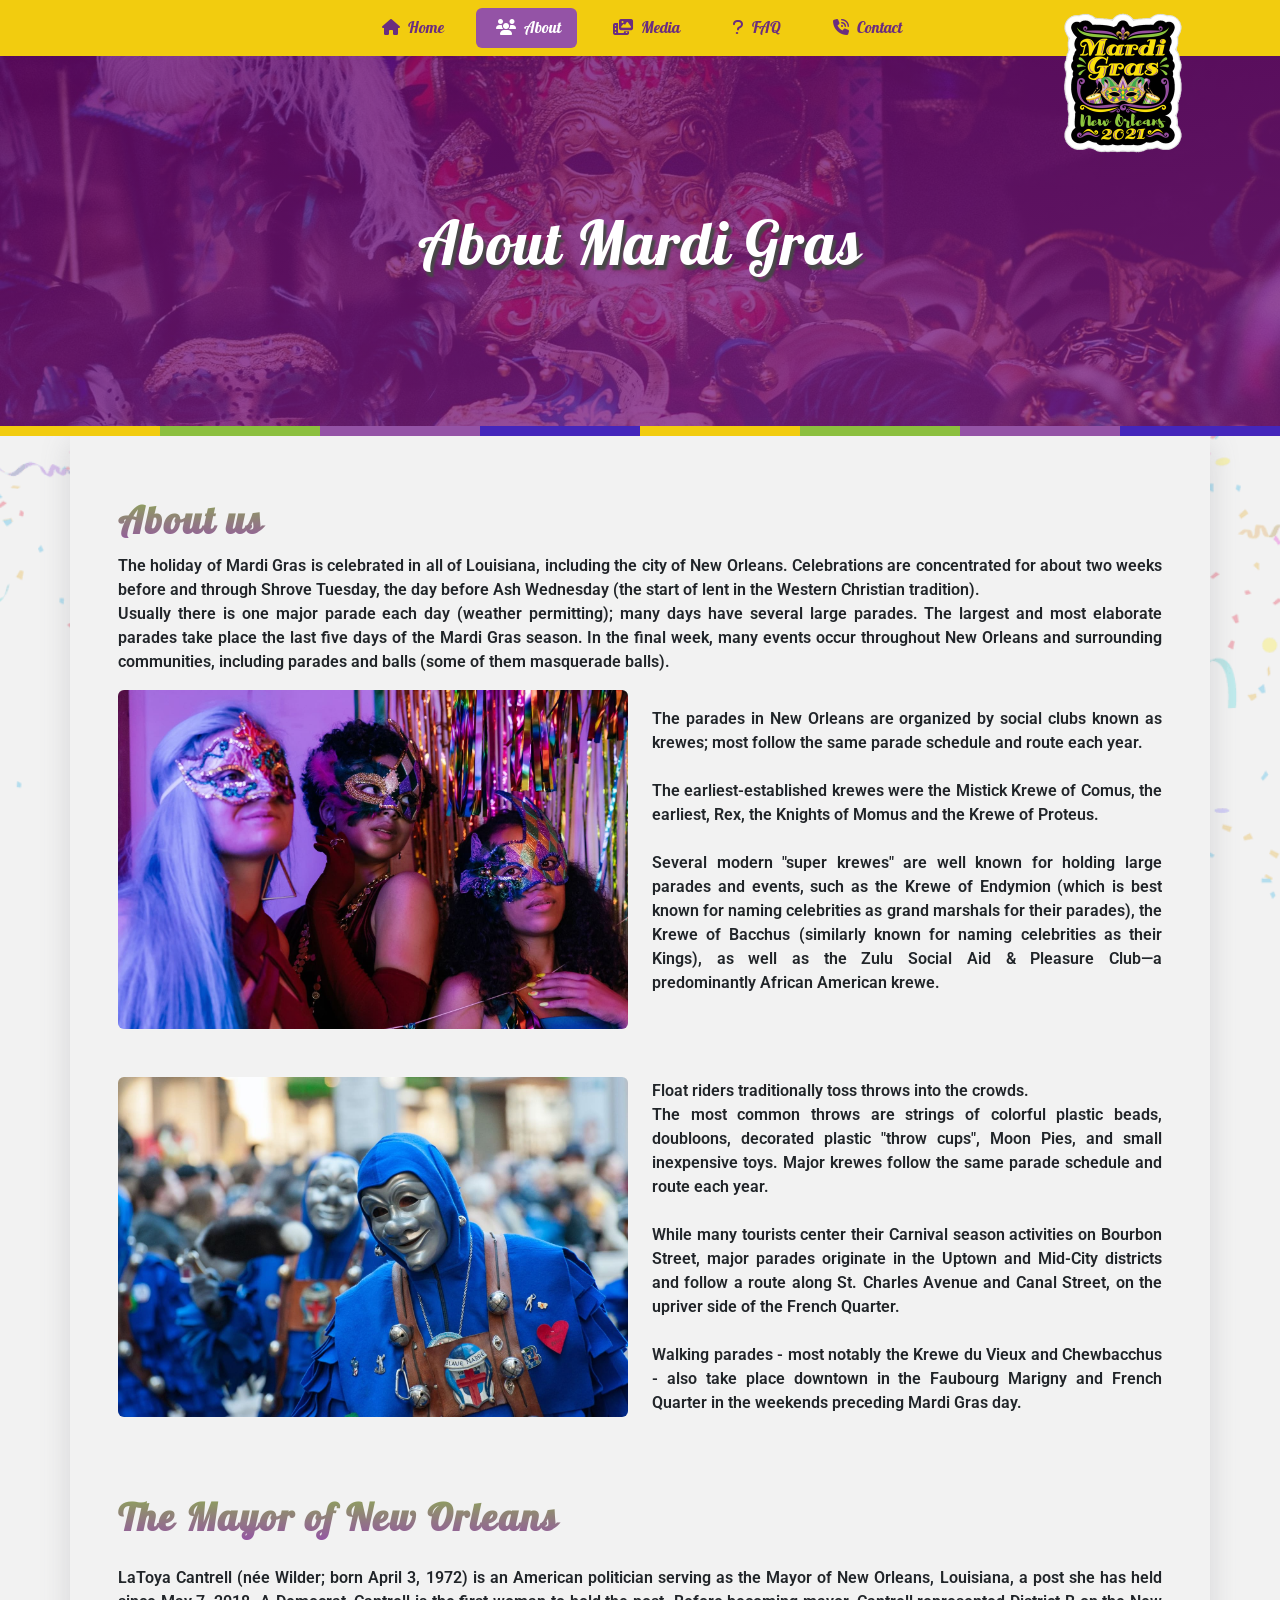
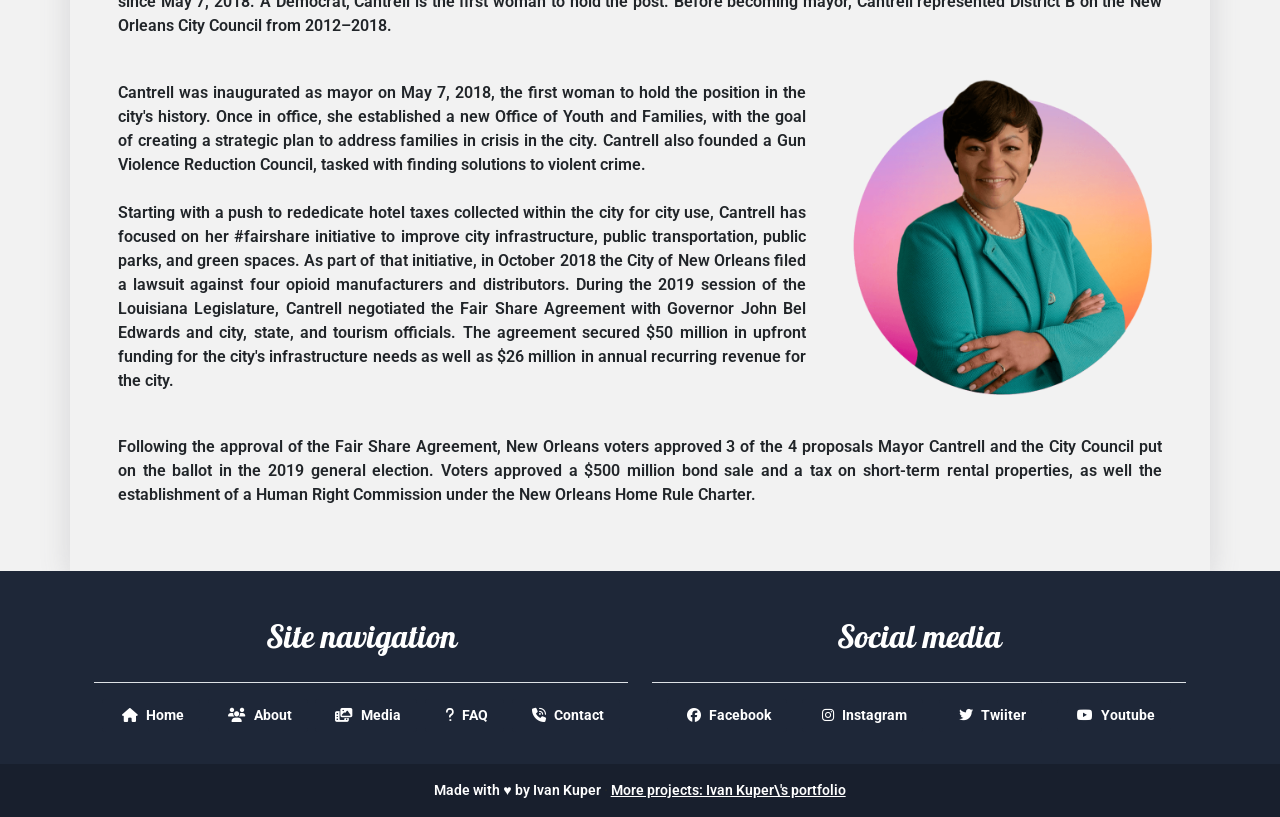
==== commit 7586692c: "Footer credit: Ivan Kuper instead of Ivan Burkush" ====
--- a/about.html
+++ b/about.html
@@ -229,7 +229,7 @@
             </section>
         </div>
         <div class="text-center p-3 font-roboto-p-footer" style="background-color: rgba(0, 0, 0, 0.2)">
-            <a style="color: white;">Made with ♥ by Ivan Burkush</a>
+            <a style="color: white;">Made with ♥ by Ivan Kuper</a>
             &middot; <a style="color: white;" href="https://ivankuper.github.io/">More projects: Ivan Kuper\'s portfolio</a>
         </div>
     </div>
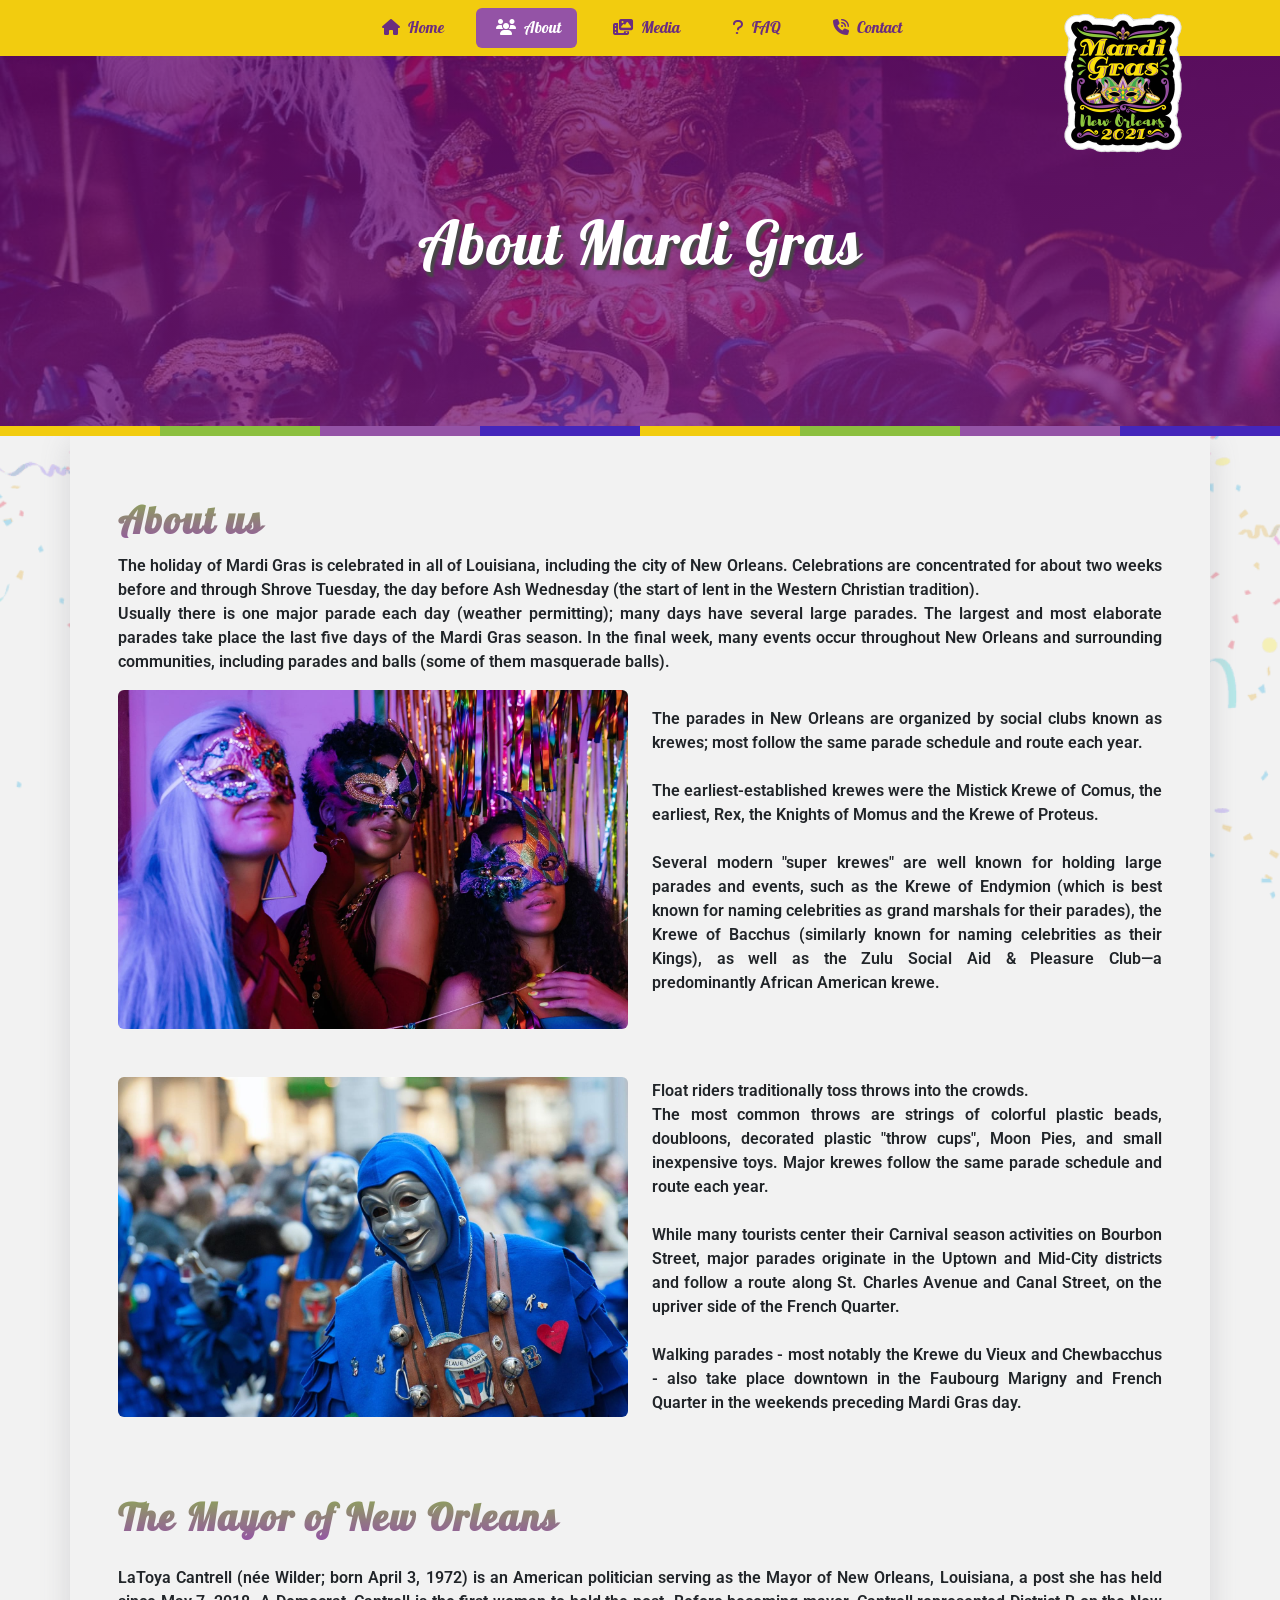
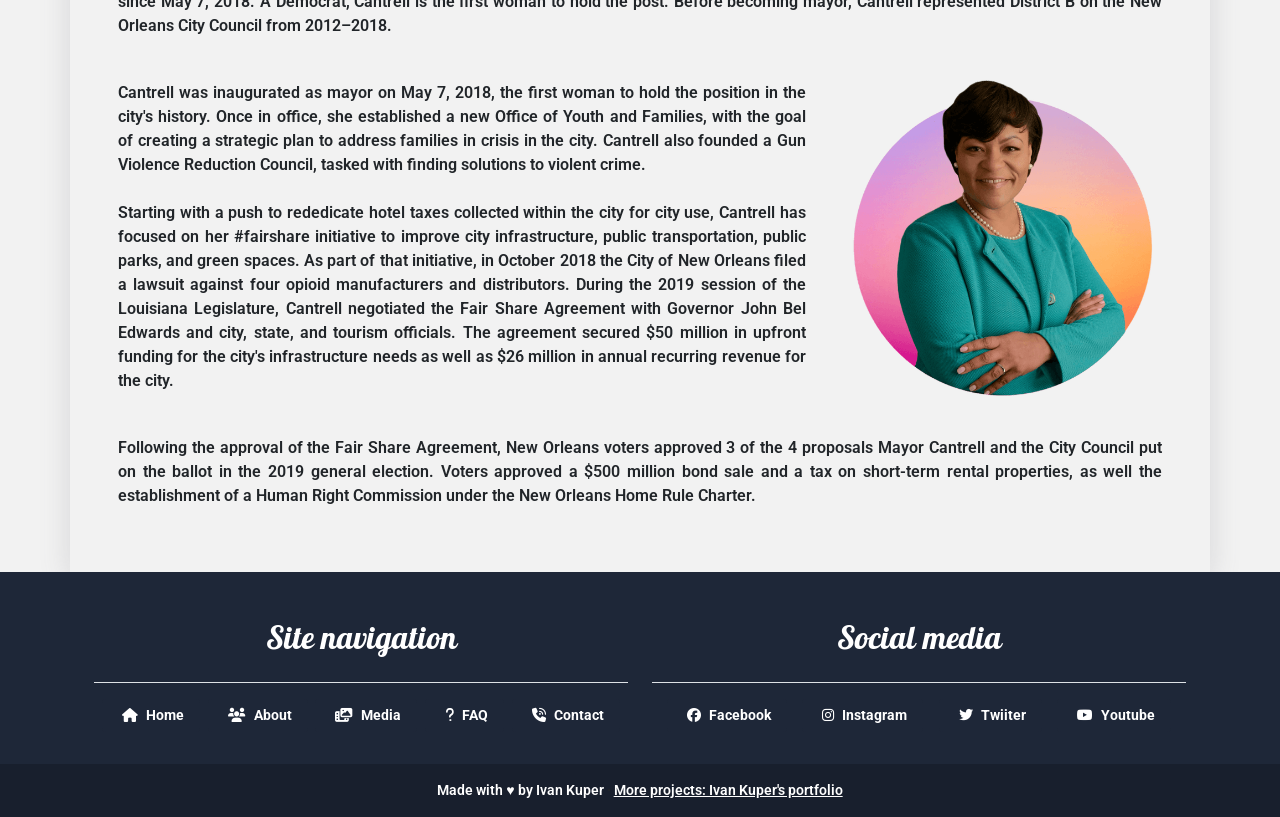
==== commit 03d156c2: "Faster mobile load: async icon/font CSS, lighter images, no layout shift - Font Awesome, Google Font" ====
--- a/about.html
+++ b/about.html
@@ -5,16 +5,17 @@
     <meta charset="UTF-8">
     <meta http-equiv="X-UA-Compatible" content="IE=edge">
     <meta name="viewport" content="width=device-width, initial-scale=1.0">
-    <link rel="stylesheet" href="https://cdnjs.cloudflare.com/ajax/libs/font-awesome/6.1.1/css/all.min.css"
+    <link rel="stylesheet" href="https://cdnjs.cloudflare.com/ajax/libs/font-awesome/6.1.1/css/all.min.css" media="print" onload="this.media='all'"
         integrity="sha512-KfkfwYDsLkIlwQp6LFnl8zNdLGxu9YAA1QvwINks4PhcElQSvqcyVLLD9aMhXd13uQjoXtEKNosOWaZqXgel0g=="
         crossorigin="anonymous" referrerpolicy="no-referrer" />
     <link href="https://cdn.jsdelivr.net/npm/bootstrap@5.1.3/dist/css/bootstrap.min.css" rel="stylesheet"
         integrity="sha384-1BmE4kWBq78iYhFldvKuhfTAU6auU8tT94WrHftjDbrCEXSU1oBoqyl2QvZ6jIW3" crossorigin="anonymous" />
     <link rel="preconnect" href="https://fonts.googleapis.com">
     <link rel="preconnect" href="https://fonts.gstatic.com" crossorigin>
-    <link href="https://fonts.googleapis.com/css2?family=Henny+Penny&family=Pattaya&family=Roboto:wght@100&display=swap" rel="stylesheet">
+    <link href="https://fonts.googleapis.com/css2?family=Henny+Penny&family=Pattaya&family=Roboto:wght@100&display=swap" rel="stylesheet" media="print" onload="this.media='all'">
     <link rel="stylesheet" href="/styles/main.css">
     <link rel="shortcut icon" href="/imgs/logo.png">
+    <meta name="description" content="The story of Mardi Gras in New Orleans: where the festival came from, the parades and the mayor of New Orleans." />
     <title>About us</title>
 </head>
 
@@ -23,7 +24,7 @@
     <div class="navbar navbar-expand-lg navbar-light bg-newOrange sticky-top">
         <div class="container-fluid">
             <div class="container d-lg-flex justify-content-lg-end text-center ">
-                <img class="position-absolute d-none d-lg-block navbarImage " width="150px" src="/imgs/logo.png"
+                <img class="position-absolute d-none d-lg-block navbarImage " width="150" height="150" src="/imgs/logo.png"
                     alt="Mardi Gras Logo">
                 <button onclick="myFunction()" class="navbar-toggler navbarIcon" type="button" data-bs-toggle="collapse"
                     data-bs-target="#navbarSupportedContent" aria-controls="navbarSupportedContent"
@@ -94,7 +95,7 @@
                 </p>
             </div>
             <div class="col-lg-6 col-md-12 pb-md-3 pb-lg-0 pb-3">
-                <img loading="lazy" src="/imgs/about-us-1.jpg" class="w-100 rounded" alt="">
+                <img loading="lazy" src="/imgs/about-us-1.jpg" width="1600" height="1065" class="w-100 rounded" alt="">
             </div>
             <div class="col-lg-6 col-md-12">
                 <p class="font-roboto-p text-justify"> The parades in New Orleans are organized by social
@@ -111,7 +112,7 @@
         </div>
         <div class="row pt-lg-5 d-flex align-items-center">
             <div class="col-lg-6 col-md-12 pb-lg-3 pb-md-3 pb-3">
-                <img loading="lazy" src="/imgs/about us 2.jpg" class="w-100 rounded" alt="">
+                <img loading="lazy" src="/imgs/about us 2.jpg" width="1600" height="1065" class="w-100 rounded" alt="">
             </div>
             <div class="col-lg-6 col-md-12">
                 <p class="font-roboto-p text-justify"> Float riders traditionally toss throws into the
@@ -158,7 +159,7 @@
                     infrastructure needs as well as $26 million in annual recurring revenue for the city.</p>
             </div>
             <div class="col-lg-4 ">
-                <img loading="lazy" src="/imgs/La_Toya_Cantrell.png" class="w-100 rounded pb-4" alt="LaToya Cantrell, Mayor of New Orleans">
+                <img loading="lazy" src="/imgs/La_Toya_Cantrell.png" width="600" height="617" class="w-100 rounded pb-4" alt="LaToya Cantrell, Mayor of New Orleans">
             </div>
             <div class="col-lg-12 pb-5">
                 <p class="font-roboto-p pt-3 text-justify">Following
@@ -229,8 +230,8 @@
             </section>
         </div>
         <div class="text-center p-3 font-roboto-p-footer" style="background-color: rgba(0, 0, 0, 0.2)">
-            <a style="color: white;">Made with ♥ by Ivan Kuper</a>
-            &middot; <a style="color: white;" href="https://ivankuper.github.io/">More projects: Ivan Kuper\'s portfolio</a>
+            <span style="color: white;">Made with ♥ by Ivan Kuper</span>
+            &middot; <a style="color: white;" href="https://ivankuper.github.io/">More projects: Ivan Kuper's portfolio</a>
         </div>
     </div>
 
--- a/styles/main.css
+++ b/styles/main.css
@@ -694,4 +694,7 @@
 .font-size-q {
   font-size: 24px !important;
 }
-/*# sourceMappingURL=main.css.map */+img[width][height] {
+  height: auto;
+}
+/*# sourceMappingURL=main.css.map */
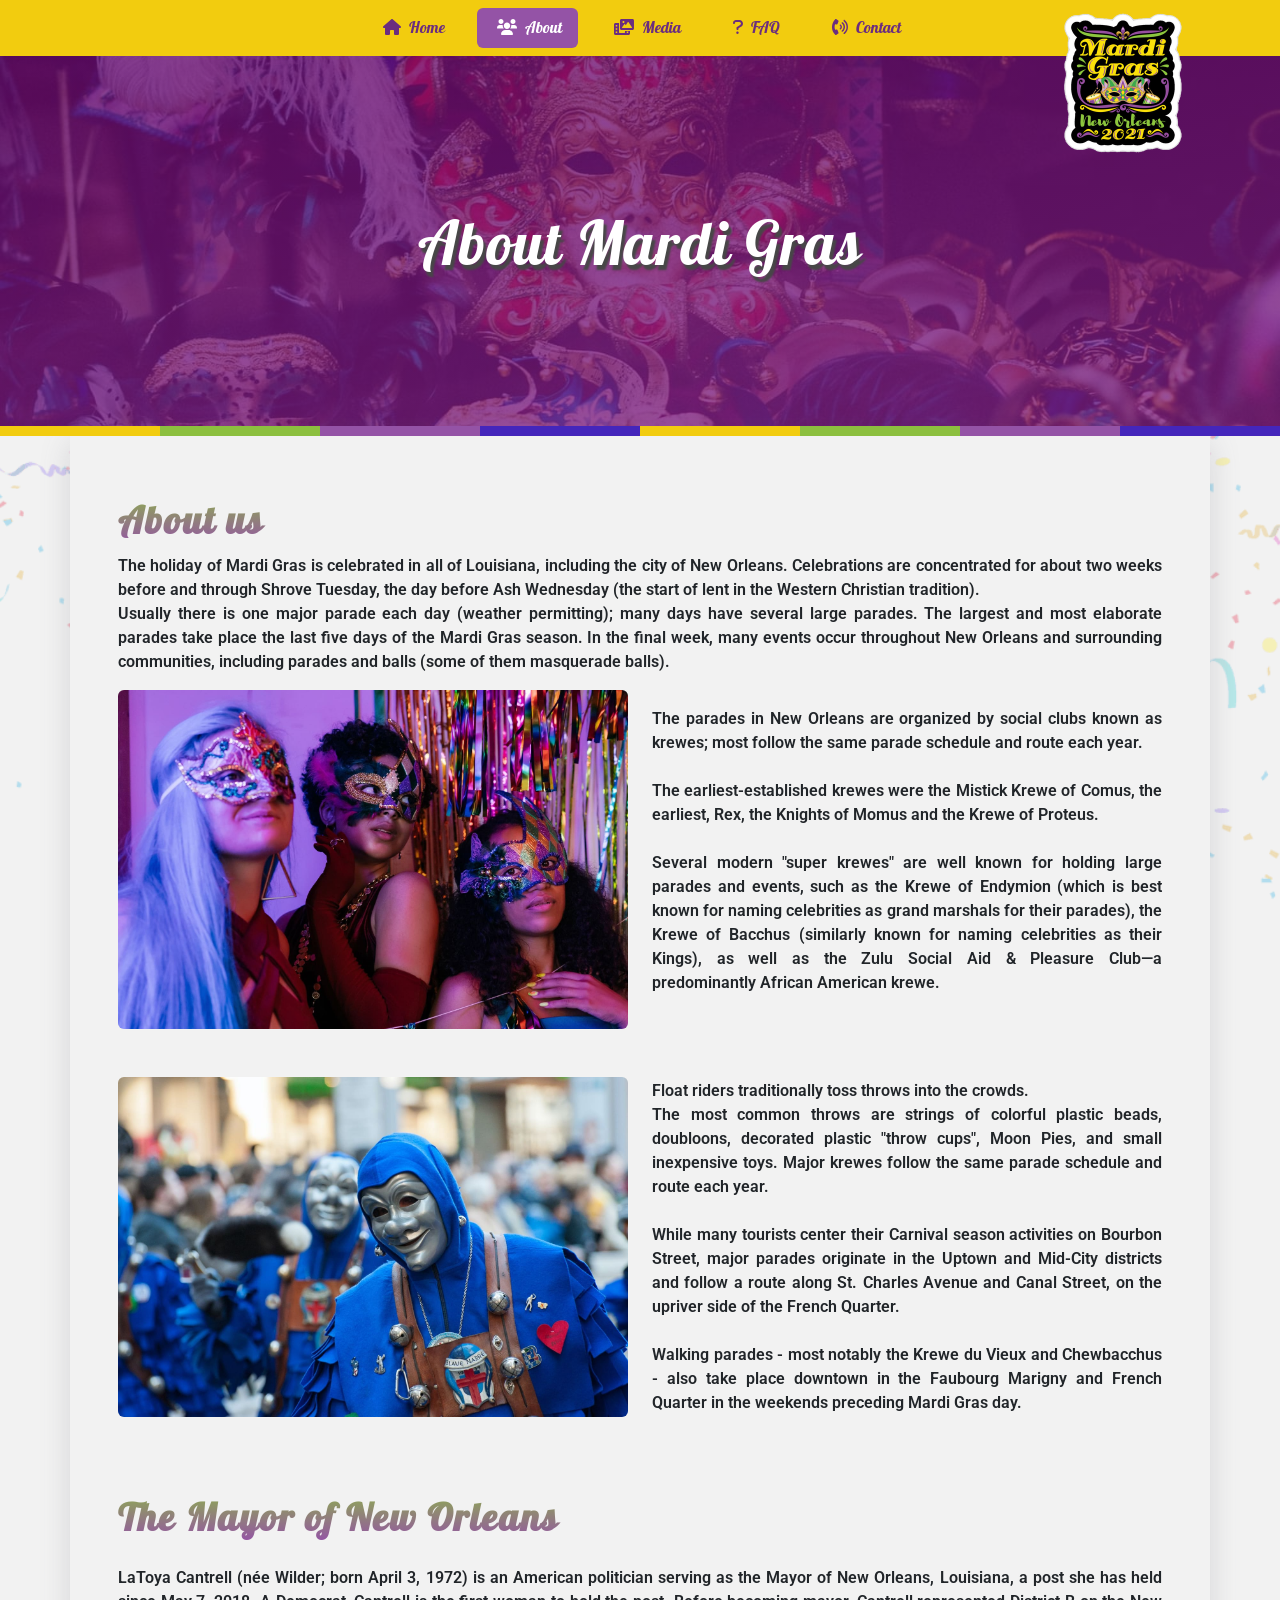
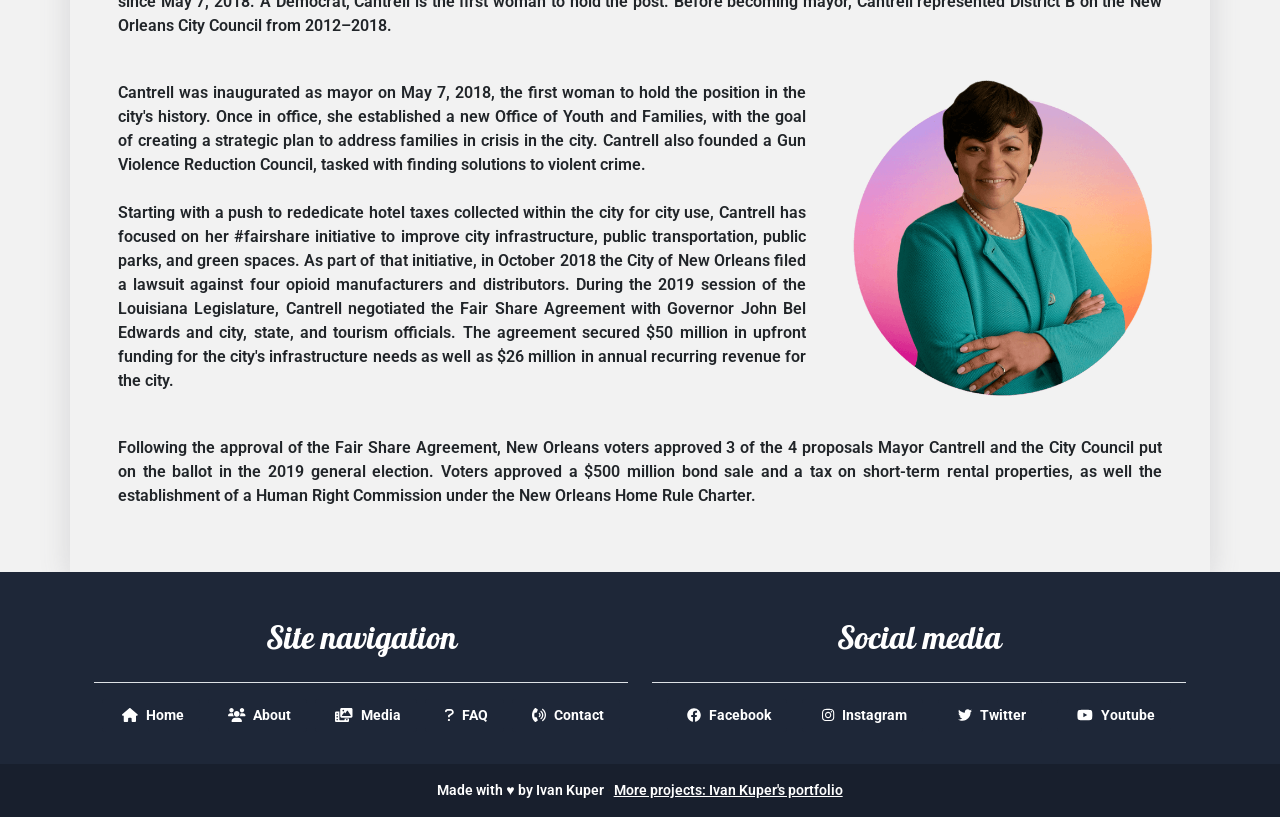
==== commit 8aeb57a4: "Inline SVG icons instead of the icon font, banner preloads, privacy-friendly video embeds, Twitter t" ====
--- a/about.html
+++ b/about.html
@@ -5,14 +5,12 @@
     <meta charset="UTF-8">
     <meta http-equiv="X-UA-Compatible" content="IE=edge">
     <meta name="viewport" content="width=device-width, initial-scale=1.0">
-    <link rel="stylesheet" href="https://cdnjs.cloudflare.com/ajax/libs/font-awesome/6.1.1/css/all.min.css" media="print" onload="this.media='all'"
-        integrity="sha512-KfkfwYDsLkIlwQp6LFnl8zNdLGxu9YAA1QvwINks4PhcElQSvqcyVLLD9aMhXd13uQjoXtEKNosOWaZqXgel0g=="
-        crossorigin="anonymous" referrerpolicy="no-referrer" />
     <link href="https://cdn.jsdelivr.net/npm/bootstrap@5.1.3/dist/css/bootstrap.min.css" rel="stylesheet"
         integrity="sha384-1BmE4kWBq78iYhFldvKuhfTAU6auU8tT94WrHftjDbrCEXSU1oBoqyl2QvZ6jIW3" crossorigin="anonymous" />
     <link rel="preconnect" href="https://fonts.googleapis.com">
     <link rel="preconnect" href="https://fonts.gstatic.com" crossorigin>
     <link href="https://fonts.googleapis.com/css2?family=Henny+Penny&family=Pattaya&family=Roboto:wght@100&display=swap" rel="stylesheet" media="print" onload="this.media='all'">
+    <link rel="preload" as="image" href="/imgs/Mardi-gras-banner-about.jpg" />
     <link rel="stylesheet" href="/styles/main.css">
     <link rel="shortcut icon" href="/imgs/logo.png">
     <meta name="description" content="The story of Mardi Gras in New Orleans: where the festival came from, the parades and the mayor of New Orleans." />
@@ -34,15 +32,15 @@
                 <div class="collapse navbar-collapse " id="navbarSupportedContent">
                     <nav class="nav nav-pills nav-fill d-block d-md-block d-lg-flex d-lg-flex flex-lg-row mx-auto ">
                         <a class="font-pattaya flex-md-fill text-md-center nav-link newPink mx-lg-2 mobileSpace"
-                            href="/index.html"><i class="fa-solid fa-house px-1 me-1 bg-ne "></i>Home</a>
+                            href="/index.html"><svg class="icon px-1 me-1 bg-ne" viewBox="0 0 576 512" width="1.125em" height="1em" aria-hidden="true" focusable="false"><path d="M575.8 255.5C575.8 273.5 560.8 287.6 543.8 287.6H511.8L512.5 447.7C512.5 450.5 512.3 453.1 512 455.8V472C512 494.1 494.1 512 472 512H456C454.9 512 453.8 511.1 452.7 511.9C451.3 511.1 449.9 512 448.5 512H392C369.9 512 352 494.1 352 472V384C352 366.3 337.7 352 320 352H256C238.3 352 224 366.3 224 384V472C224 494.1 206.1 512 184 512H128.1C126.6 512 125.1 511.9 123.6 511.8C122.4 511.9 121.2 512 120 512H104C81.91 512 64 494.1 64 472V360C64 359.1 64.03 358.1 64.09 357.2V287.6H32.05C14.02 287.6 0 273.5 0 255.5C0 246.5 3.004 238.5 10.01 231.5L266.4 8.016C273.4 1.002 281.4 0 288.4 0C295.4 0 303.4 2.004 309.5 7.014L564.8 231.5C572.8 238.5 576.9 246.5 575.8 255.5L575.8 255.5z"/></svg>Home</a>
                         <a class="font-pattaya flex-md-fill text-md-center nav-link active mx-lg-2 mobileSpace"
-                            href="/about.html"><i class="fa-solid fa-users px-1 me-1 "></i>About</a>
-                        <a class="font-pattaya flex-md-fill text-md-center nav-link newPink mx-lg-2 mobileSpace"
-                            href="/media.html"><i class="fa-solid fa-photo-film px-1 me-1"></i>Media</a>
-                        <a class="font-pattaya flex-md-fill text-md-center nav-link newPink mx-lg-2 mobileSpace"
-                            href="/FAQ.html"><i class="fa-solid fa-question px-1 me-1"></i>FAQ</a>
-                        <a class="font-pattaya flex-md-fill text-md-center nav-link newPink mx-lg-2 mobileSpace"
-                            href="/contact.html"><i class="fa-solid fa-phone-volume px-1 me-1"></i>Contact</a>
+                            href="/about.html"><svg class="icon px-1 me-1" viewBox="0 0 640 512" width="1.25em" height="1em" aria-hidden="true" focusable="false"><path d="M319.9 320c57.41 0 103.1-46.56 103.1-104c0-57.44-46.54-104-103.1-104c-57.41 0-103.1 46.56-103.1 104C215.9 273.4 262.5 320 319.9 320zM369.9 352H270.1C191.6 352 128 411.7 128 485.3C128 500.1 140.7 512 156.4 512h327.2C499.3 512 512 500.1 512 485.3C512 411.7 448.4 352 369.9 352zM512 160c44.18 0 80-35.82 80-80S556.2 0 512 0c-44.18 0-80 35.82-80 80S467.8 160 512 160zM183.9 216c0-5.449 .9824-10.63 1.609-15.91C174.6 194.1 162.6 192 149.9 192H88.08C39.44 192 0 233.8 0 285.3C0 295.6 7.887 304 17.62 304h199.5C196.7 280.2 183.9 249.7 183.9 216zM128 160c44.18 0 80-35.82 80-80S172.2 0 128 0C83.82 0 48 35.82 48 80S83.82 160 128 160zM551.9 192h-61.84c-12.8 0-24.88 3.037-35.86 8.24C454.8 205.5 455.8 210.6 455.8 216c0 33.71-12.78 64.21-33.16 88h199.7C632.1 304 640 295.6 640 285.3C640 233.8 600.6 192 551.9 192z"/></svg>About</a>
+                        <a class="font-pattaya flex-md-fill text-md-center nav-link newPink mx-lg-2 mobileSpace"
+                            href="/media.html"><svg class="icon px-1 me-1" viewBox="0 0 640 512" width="1.25em" height="1em" aria-hidden="true" focusable="false"><path d="M352 432c0 8.836-7.164 16-16 16H176c-8.838 0-16-7.164-16-16L160 128H48C21.49 128 .0003 149.5 .0003 176v288c0 26.51 21.49 48 48 48h416c26.51 0 48-21.49 48-48L512 384h-160L352 432zM104 439c0 4.969-4.031 9-9 9h-30c-4.969 0-9-4.031-9-9v-30c0-4.969 4.031-9 9-9h30c4.969 0 9 4.031 9 9V439zM104 335c0 4.969-4.031 9-9 9h-30c-4.969 0-9-4.031-9-9v-30c0-4.969 4.031-9 9-9h30c4.969 0 9 4.031 9 9V335zM104 231c0 4.969-4.031 9-9 9h-30c-4.969 0-9-4.031-9-9v-30C56 196 60.03 192 65 192h30c4.969 0 9 4.031 9 9V231zM408 409c0-4.969 4.031-9 9-9h30c4.969 0 9 4.031 9 9v30c0 4.969-4.031 9-9 9h-30c-4.969 0-9-4.031-9-9V409zM591.1 0H239.1C213.5 0 191.1 21.49 191.1 48v256c0 26.51 21.49 48 48 48h352c26.51 0 48-21.49 48-48v-256C640 21.49 618.5 0 591.1 0zM303.1 64c17.68 0 32 14.33 32 32s-14.32 32-32 32C286.3 128 271.1 113.7 271.1 96S286.3 64 303.1 64zM574.1 279.6C571.3 284.8 565.9 288 560 288H271.1C265.1 288 260.5 284.6 257.7 279.3C255 273.9 255.5 267.4 259.1 262.6l70-96C332.1 162.4 336.9 160 341.1 160c5.11 0 9.914 2.441 12.93 6.574l22.35 30.66l62.74-94.11C442.1 98.67 447.1 96 453.3 96c5.348 0 10.34 2.672 13.31 7.125l106.7 160C576.6 268 576.9 274.3 574.1 279.6z"/></svg>Media</a>
+                        <a class="font-pattaya flex-md-fill text-md-center nav-link newPink mx-lg-2 mobileSpace"
+                            href="/FAQ.html"><svg class="icon px-1 me-1" viewBox="0 0 320 512" width="0.625em" height="1em" aria-hidden="true" focusable="false"><path d="M204.3 32.01H96c-52.94 0-96 43.06-96 96c0 17.67 14.31 31.1 32 31.1s32-14.32 32-31.1c0-17.64 14.34-32 32-32h108.3C232.8 96.01 256 119.2 256 147.8c0 19.72-10.97 37.47-30.5 47.33L127.8 252.4C117.1 258.2 112 268.7 112 280v40c0 17.67 14.31 31.99 32 31.99s32-14.32 32-31.99V298.3L256 251.3c39.47-19.75 64-59.42 64-103.5C320 83.95 268.1 32.01 204.3 32.01zM144 400c-22.09 0-40 17.91-40 40s17.91 39.1 40 39.1s40-17.9 40-39.1S166.1 400 144 400z"/></svg>FAQ</a>
+                        <a class="font-pattaya flex-md-fill text-md-center nav-link newPink mx-lg-2 mobileSpace"
+                            href="/contact.html"><svg class="icon px-1 me-1" viewBox="0 0 512 512" width="1em" height="1em" aria-hidden="true" focusable="false"><path d="M284.6 181.9c-10.28-8.344-25.41-6.875-33.75 3.406C242.4 195.6 243.9 210.7 254.2 219.1c11.31 9.25 17.81 22.69 17.81 36.87c0 14.19-6.5 27.62-17.81 36.87c-10.28 8.406-11.78 23.53-3.375 33.78c4.719 5.812 11.62 8.812 18.56 8.812c5.344 0 10.75-1.781 15.19-5.406c22.53-18.44 35.44-45.4 35.44-74.05S307.1 200.4 284.6 181.9zM345.1 107.1c-10.22-8.344-25.34-6.907-33.78 3.343c-8.406 10.25-6.906 25.37 3.344 33.78c33.88 27.78 53.31 68.18 53.31 110.9s-19.44 83.09-53.31 110.9c-10.25 8.406-11.75 23.53-3.344 33.78c4.75 5.781 11.62 8.781 18.56 8.781c5.375 0 10.75-1.781 15.22-5.438C390.2 367.1 416 313.1 416 255.1S390.2 144.9 345.1 107.1zM406.4 33.15c-10.22-8.344-25.34-6.875-33.78 3.344c-8.406 10.25-6.906 25.37 3.344 33.78C431.9 116.1 464 183.8 464 255.1s-32.09 139.9-88.06 185.7c-10.25 8.406-11.75 23.53-3.344 33.78c4.75 5.781 11.62 8.781 18.56 8.781c5.375 0 10.75-1.781 15.22-5.438C473.5 423.8 512 342.6 512 255.1S473.5 88.15 406.4 33.15zM151.3 174.6C161.1 175.6 172.1 169.5 176 159.6l33.75-84.38C214 64.35 209.1 51.1 200.2 45.86l-67.47-42.17C123.2-2.289 110.9-.8945 102.9 7.08C-34.32 144.3-34.31 367.7 102.9 504.9c7.982 7.984 20.22 9.379 29.75 3.402l67.48-42.19c9.775-6.104 13.9-18.47 9.598-29.3L176 352.5c-3.945-9.963-14.14-16.11-24.73-14.97l-53.24 5.314C78.89 286.7 78.89 225.4 98.06 169.3L151.3 174.6z"/></svg>Contact</a>
                     </nav>
                 </div>
             </div>
@@ -181,23 +179,23 @@
                         <ul class="list-unstyled mb-0 d-xl-flex justify-content-evenly">
                             <li>
                                 <a class="btn button-footer my-2 w-100 align-self-start font-roboto-p me-2"
-                                    href="/index.html"><i class="fa-solid fa-house px-1 me-1 bg-ne "></i>Home</a>
-                            </li>
-                            <li>
-                                <a class="btn button-footer my-2 w-100 align-self-start font-roboto-p me-2"
-                                    href="/about.html"><i class="fa-solid fa-users px-1 me-1 "></i>About</a>
-                            </li>
-                            <li>
-                                <a class="btn button-footer my-2 w-100 align-self-start font-roboto-p me-2"
-                                    href="/media.html"><i class="fa-solid fa-photo-film px-1 me-1"></i>Media</a>
-                            </li>
-                            <li>
-                                <a class="btn button-footer my-2 w-100 align-self-start font-roboto-p me-2"
-                                    href="/FAQ.html"><i class="fa-solid fa-question px-1 me-1"></i>FAQ</a>
-                            </li>
-                            <li>
-                                <a class="btn button-footer my-2 w-100 align-self-start font-roboto-p me-2"
-                                    href="/contact.html"><i class="fa-solid fa-phone-volume px-1 me-1"></i>Contact</a>
+                                    href="/index.html"><svg class="icon px-1 me-1 bg-ne" viewBox="0 0 576 512" width="1.125em" height="1em" aria-hidden="true" focusable="false"><path d="M575.8 255.5C575.8 273.5 560.8 287.6 543.8 287.6H511.8L512.5 447.7C512.5 450.5 512.3 453.1 512 455.8V472C512 494.1 494.1 512 472 512H456C454.9 512 453.8 511.1 452.7 511.9C451.3 511.1 449.9 512 448.5 512H392C369.9 512 352 494.1 352 472V384C352 366.3 337.7 352 320 352H256C238.3 352 224 366.3 224 384V472C224 494.1 206.1 512 184 512H128.1C126.6 512 125.1 511.9 123.6 511.8C122.4 511.9 121.2 512 120 512H104C81.91 512 64 494.1 64 472V360C64 359.1 64.03 358.1 64.09 357.2V287.6H32.05C14.02 287.6 0 273.5 0 255.5C0 246.5 3.004 238.5 10.01 231.5L266.4 8.016C273.4 1.002 281.4 0 288.4 0C295.4 0 303.4 2.004 309.5 7.014L564.8 231.5C572.8 238.5 576.9 246.5 575.8 255.5L575.8 255.5z"/></svg>Home</a>
+                            </li>
+                            <li>
+                                <a class="btn button-footer my-2 w-100 align-self-start font-roboto-p me-2"
+                                    href="/about.html"><svg class="icon px-1 me-1" viewBox="0 0 640 512" width="1.25em" height="1em" aria-hidden="true" focusable="false"><path d="M319.9 320c57.41 0 103.1-46.56 103.1-104c0-57.44-46.54-104-103.1-104c-57.41 0-103.1 46.56-103.1 104C215.9 273.4 262.5 320 319.9 320zM369.9 352H270.1C191.6 352 128 411.7 128 485.3C128 500.1 140.7 512 156.4 512h327.2C499.3 512 512 500.1 512 485.3C512 411.7 448.4 352 369.9 352zM512 160c44.18 0 80-35.82 80-80S556.2 0 512 0c-44.18 0-80 35.82-80 80S467.8 160 512 160zM183.9 216c0-5.449 .9824-10.63 1.609-15.91C174.6 194.1 162.6 192 149.9 192H88.08C39.44 192 0 233.8 0 285.3C0 295.6 7.887 304 17.62 304h199.5C196.7 280.2 183.9 249.7 183.9 216zM128 160c44.18 0 80-35.82 80-80S172.2 0 128 0C83.82 0 48 35.82 48 80S83.82 160 128 160zM551.9 192h-61.84c-12.8 0-24.88 3.037-35.86 8.24C454.8 205.5 455.8 210.6 455.8 216c0 33.71-12.78 64.21-33.16 88h199.7C632.1 304 640 295.6 640 285.3C640 233.8 600.6 192 551.9 192z"/></svg>About</a>
+                            </li>
+                            <li>
+                                <a class="btn button-footer my-2 w-100 align-self-start font-roboto-p me-2"
+                                    href="/media.html"><svg class="icon px-1 me-1" viewBox="0 0 640 512" width="1.25em" height="1em" aria-hidden="true" focusable="false"><path d="M352 432c0 8.836-7.164 16-16 16H176c-8.838 0-16-7.164-16-16L160 128H48C21.49 128 .0003 149.5 .0003 176v288c0 26.51 21.49 48 48 48h416c26.51 0 48-21.49 48-48L512 384h-160L352 432zM104 439c0 4.969-4.031 9-9 9h-30c-4.969 0-9-4.031-9-9v-30c0-4.969 4.031-9 9-9h30c4.969 0 9 4.031 9 9V439zM104 335c0 4.969-4.031 9-9 9h-30c-4.969 0-9-4.031-9-9v-30c0-4.969 4.031-9 9-9h30c4.969 0 9 4.031 9 9V335zM104 231c0 4.969-4.031 9-9 9h-30c-4.969 0-9-4.031-9-9v-30C56 196 60.03 192 65 192h30c4.969 0 9 4.031 9 9V231zM408 409c0-4.969 4.031-9 9-9h30c4.969 0 9 4.031 9 9v30c0 4.969-4.031 9-9 9h-30c-4.969 0-9-4.031-9-9V409zM591.1 0H239.1C213.5 0 191.1 21.49 191.1 48v256c0 26.51 21.49 48 48 48h352c26.51 0 48-21.49 48-48v-256C640 21.49 618.5 0 591.1 0zM303.1 64c17.68 0 32 14.33 32 32s-14.32 32-32 32C286.3 128 271.1 113.7 271.1 96S286.3 64 303.1 64zM574.1 279.6C571.3 284.8 565.9 288 560 288H271.1C265.1 288 260.5 284.6 257.7 279.3C255 273.9 255.5 267.4 259.1 262.6l70-96C332.1 162.4 336.9 160 341.1 160c5.11 0 9.914 2.441 12.93 6.574l22.35 30.66l62.74-94.11C442.1 98.67 447.1 96 453.3 96c5.348 0 10.34 2.672 13.31 7.125l106.7 160C576.6 268 576.9 274.3 574.1 279.6z"/></svg>Media</a>
+                            </li>
+                            <li>
+                                <a class="btn button-footer my-2 w-100 align-self-start font-roboto-p me-2"
+                                    href="/FAQ.html"><svg class="icon px-1 me-1" viewBox="0 0 320 512" width="0.625em" height="1em" aria-hidden="true" focusable="false"><path d="M204.3 32.01H96c-52.94 0-96 43.06-96 96c0 17.67 14.31 31.1 32 31.1s32-14.32 32-31.1c0-17.64 14.34-32 32-32h108.3C232.8 96.01 256 119.2 256 147.8c0 19.72-10.97 37.47-30.5 47.33L127.8 252.4C117.1 258.2 112 268.7 112 280v40c0 17.67 14.31 31.99 32 31.99s32-14.32 32-31.99V298.3L256 251.3c39.47-19.75 64-59.42 64-103.5C320 83.95 268.1 32.01 204.3 32.01zM144 400c-22.09 0-40 17.91-40 40s17.91 39.1 40 39.1s40-17.9 40-39.1S166.1 400 144 400z"/></svg>FAQ</a>
+                            </li>
+                            <li>
+                                <a class="btn button-footer my-2 w-100 align-self-start font-roboto-p me-2"
+                                    href="/contact.html"><svg class="icon px-1 me-1" viewBox="0 0 512 512" width="1em" height="1em" aria-hidden="true" focusable="false"><path d="M284.6 181.9c-10.28-8.344-25.41-6.875-33.75 3.406C242.4 195.6 243.9 210.7 254.2 219.1c11.31 9.25 17.81 22.69 17.81 36.87c0 14.19-6.5 27.62-17.81 36.87c-10.28 8.406-11.78 23.53-3.375 33.78c4.719 5.812 11.62 8.812 18.56 8.812c5.344 0 10.75-1.781 15.19-5.406c22.53-18.44 35.44-45.4 35.44-74.05S307.1 200.4 284.6 181.9zM345.1 107.1c-10.22-8.344-25.34-6.907-33.78 3.343c-8.406 10.25-6.906 25.37 3.344 33.78c33.88 27.78 53.31 68.18 53.31 110.9s-19.44 83.09-53.31 110.9c-10.25 8.406-11.75 23.53-3.344 33.78c4.75 5.781 11.62 8.781 18.56 8.781c5.375 0 10.75-1.781 15.22-5.438C390.2 367.1 416 313.1 416 255.1S390.2 144.9 345.1 107.1zM406.4 33.15c-10.22-8.344-25.34-6.875-33.78 3.344c-8.406 10.25-6.906 25.37 3.344 33.78C431.9 116.1 464 183.8 464 255.1s-32.09 139.9-88.06 185.7c-10.25 8.406-11.75 23.53-3.344 33.78c4.75 5.781 11.62 8.781 18.56 8.781c5.375 0 10.75-1.781 15.22-5.438C473.5 423.8 512 342.6 512 255.1S473.5 88.15 406.4 33.15zM151.3 174.6C161.1 175.6 172.1 169.5 176 159.6l33.75-84.38C214 64.35 209.1 51.1 200.2 45.86l-67.47-42.17C123.2-2.289 110.9-.8945 102.9 7.08C-34.32 144.3-34.31 367.7 102.9 504.9c7.982 7.984 20.22 9.379 29.75 3.402l67.48-42.19c9.775-6.104 13.9-18.47 9.598-29.3L176 352.5c-3.945-9.963-14.14-16.11-24.73-14.97l-53.24 5.314C78.89 286.7 78.89 225.4 98.06 169.3L151.3 174.6z"/></svg>Contact</a>
                             </li>
                         </ul>
                     </div>
@@ -206,23 +204,19 @@
                         <ul class="list-unstyled mb-0 d-xl-flex justify-content-evenly">
                             <li>
                                 <a class="btn button-footer my-2 w-100 align-self-start font-roboto-p me-2" id="FS"
-                                    href="https://www.facebook.com/MardiGrasNewOrleans/"><i
-                                        class="fa-brands fa-facebook px-1 me-1 bg-ne"></i>Facebook</a>
+                                    href="https://www.facebook.com/MardiGrasNewOrleans/"><svg class="icon px-1 me-1 bg-ne" viewBox="0 0 512 512" width="1em" height="1em" aria-hidden="true" focusable="false"><path d="M504 256C504 119 393 8 256 8S8 119 8 256c0 123.78 90.69 226.38 209.25 245V327.69h-63V256h63v-54.64c0-62.15 37-96.48 93.67-96.48 27.14 0 55.52 4.84 55.52 4.84v61h-31.28c-30.8 0-40.41 19.12-40.41 38.73V256h68.78l-11 71.69h-57.78V501C413.31 482.38 504 379.78 504 256z"/></svg>Facebook</a>
                             </li>
                             <li>
                                 <a class="btn button-footer my-2 w-100 align-self-start font-roboto-p me-2" id="insta"
-                                    href="https://www.instagram.com/mardigrasworld/"><i
-                                        class="fa-brands fa-instagram px-1 me-1 "></i>Instagram</a>
+                                    href="https://www.instagram.com/mardigrasworld/"><svg class="icon px-1 me-1" viewBox="0 0 448 512" width="0.875em" height="1em" aria-hidden="true" focusable="false"><path d="M224.1 141c-63.6 0-114.9 51.3-114.9 114.9s51.3 114.9 114.9 114.9S339 319.5 339 255.9 287.7 141 224.1 141zm0 189.6c-41.1 0-74.7-33.5-74.7-74.7s33.5-74.7 74.7-74.7 74.7 33.5 74.7 74.7-33.6 74.7-74.7 74.7zm146.4-194.3c0 14.9-12 26.8-26.8 26.8-14.9 0-26.8-12-26.8-26.8s12-26.8 26.8-26.8 26.8 12 26.8 26.8zm76.1 27.2c-1.7-35.9-9.9-67.7-36.2-93.9-26.2-26.2-58-34.4-93.9-36.2-37-2.1-147.9-2.1-184.9 0-35.8 1.7-67.6 9.9-93.9 36.1s-34.4 58-36.2 93.9c-2.1 37-2.1 147.9 0 184.9 1.7 35.9 9.9 67.7 36.2 93.9s58 34.4 93.9 36.2c37 2.1 147.9 2.1 184.9 0 35.9-1.7 67.7-9.9 93.9-36.2 26.2-26.2 34.4-58 36.2-93.9 2.1-37 2.1-147.8 0-184.8zM398.8 388c-7.8 19.6-22.9 34.7-42.6 42.6-29.5 11.7-99.5 9-132.1 9s-102.7 2.6-132.1-9c-19.6-7.8-34.7-22.9-42.6-42.6-11.7-29.5-9-99.5-9-132.1s-2.6-102.7 9-132.1c7.8-19.6 22.9-34.7 42.6-42.6 29.5-11.7 99.5-9 132.1-9s102.7-2.6 132.1 9c19.6 7.8 34.7 22.9 42.6 42.6 11.7 29.5 9 99.5 9 132.1s2.7 102.7-9 132.1z"/></svg>Instagram</a>
                             </li>
                             <li>
                                 <a class="btn button-footer my-2 w-100 align-self-start font-roboto-p me-2" id="twitter"
-                                    href="https://twitter.com/MardiGrasNOLA"><i
-                                        class="fa-brands fa-twitter px-1 me-1 "></i>Twiiter</a>
+                                    href="https://twitter.com/MardiGrasNOLA"><svg class="icon px-1 me-1" viewBox="0 0 512 512" width="1em" height="1em" aria-hidden="true" focusable="false"><path d="M459.37 151.716c.325 4.548.325 9.097.325 13.645 0 138.72-105.583 298.558-298.558 298.558-59.452 0-114.68-17.219-161.137-47.106 8.447.974 16.568 1.299 25.34 1.299 49.055 0 94.213-16.568 130.274-44.832-46.132-.975-84.792-31.188-98.112-72.772 6.498.974 12.995 1.624 19.818 1.624 9.421 0 18.843-1.3 27.614-3.573-48.081-9.747-84.143-51.98-84.143-102.985v-1.299c13.969 7.797 30.214 12.67 47.431 13.319-28.264-18.843-46.781-51.005-46.781-87.391 0-19.492 5.197-37.36 14.294-52.954 51.655 63.675 129.3 105.258 216.365 109.807-1.624-7.797-2.599-15.918-2.599-24.04 0-57.828 46.782-104.934 104.934-104.934 30.213 0 57.502 12.67 76.67 33.137 23.715-4.548 46.456-13.32 66.599-25.34-7.798 24.366-24.366 44.833-46.132 57.827 21.117-2.273 41.584-8.122 60.426-16.243-14.292 20.791-32.161 39.308-52.628 54.253z"/></svg>Twitter</a>
                             </li>
                             <li>
                                 <a class="btn button-footer my-2 w-100 align-self-start font-roboto-p me-2" id="YT"
-                                    href="https://www.youtube.com/channel/UCOrq1qF6dVDn9Do-wvbKh0Q"><i
-                                        class="fa-brands fa-youtube px-1 me-1 "></i>Youtube</a>
+                                    href="https://www.youtube.com/channel/UCOrq1qF6dVDn9Do-wvbKh0Q"><svg class="icon px-1 me-1" viewBox="0 0 576 512" width="1.125em" height="1em" aria-hidden="true" focusable="false"><path d="M549.655 124.083c-6.281-23.65-24.787-42.276-48.284-48.597C458.781 64 288 64 288 64S117.22 64 74.629 75.486c-23.497 6.322-42.003 24.947-48.284 48.597-11.412 42.867-11.412 132.305-11.412 132.305s0 89.438 11.412 132.305c6.281 23.65 24.787 41.5 48.284 47.821C117.22 448 288 448 288 448s170.78 0 213.371-11.486c23.497-6.321 42.003-24.171 48.284-47.821 11.412-42.867 11.412-132.305 11.412-132.305s0-89.438-11.412-132.305zm-317.51 213.508V175.185l142.739 81.205-142.739 81.201z"/></svg>Youtube</a>
                             </li>
                         </ul>
                     </div>
--- a/styles/main.css
+++ b/styles/main.css
@@ -697,4 +697,13 @@
 img[width][height] {
   height: auto;
 }
+/* Inline SVG icons (Font Awesome Free 6.1.1, CC BY 4.0), sized like the old icon font */
+.icon {
+  display: inline-block;
+  height: 1em;
+  vertical-align: -0.125em;
+  fill: currentColor;
+  box-sizing: content-box;
+  overflow: visible;
+}
 /*# sourceMappingURL=main.css.map */
